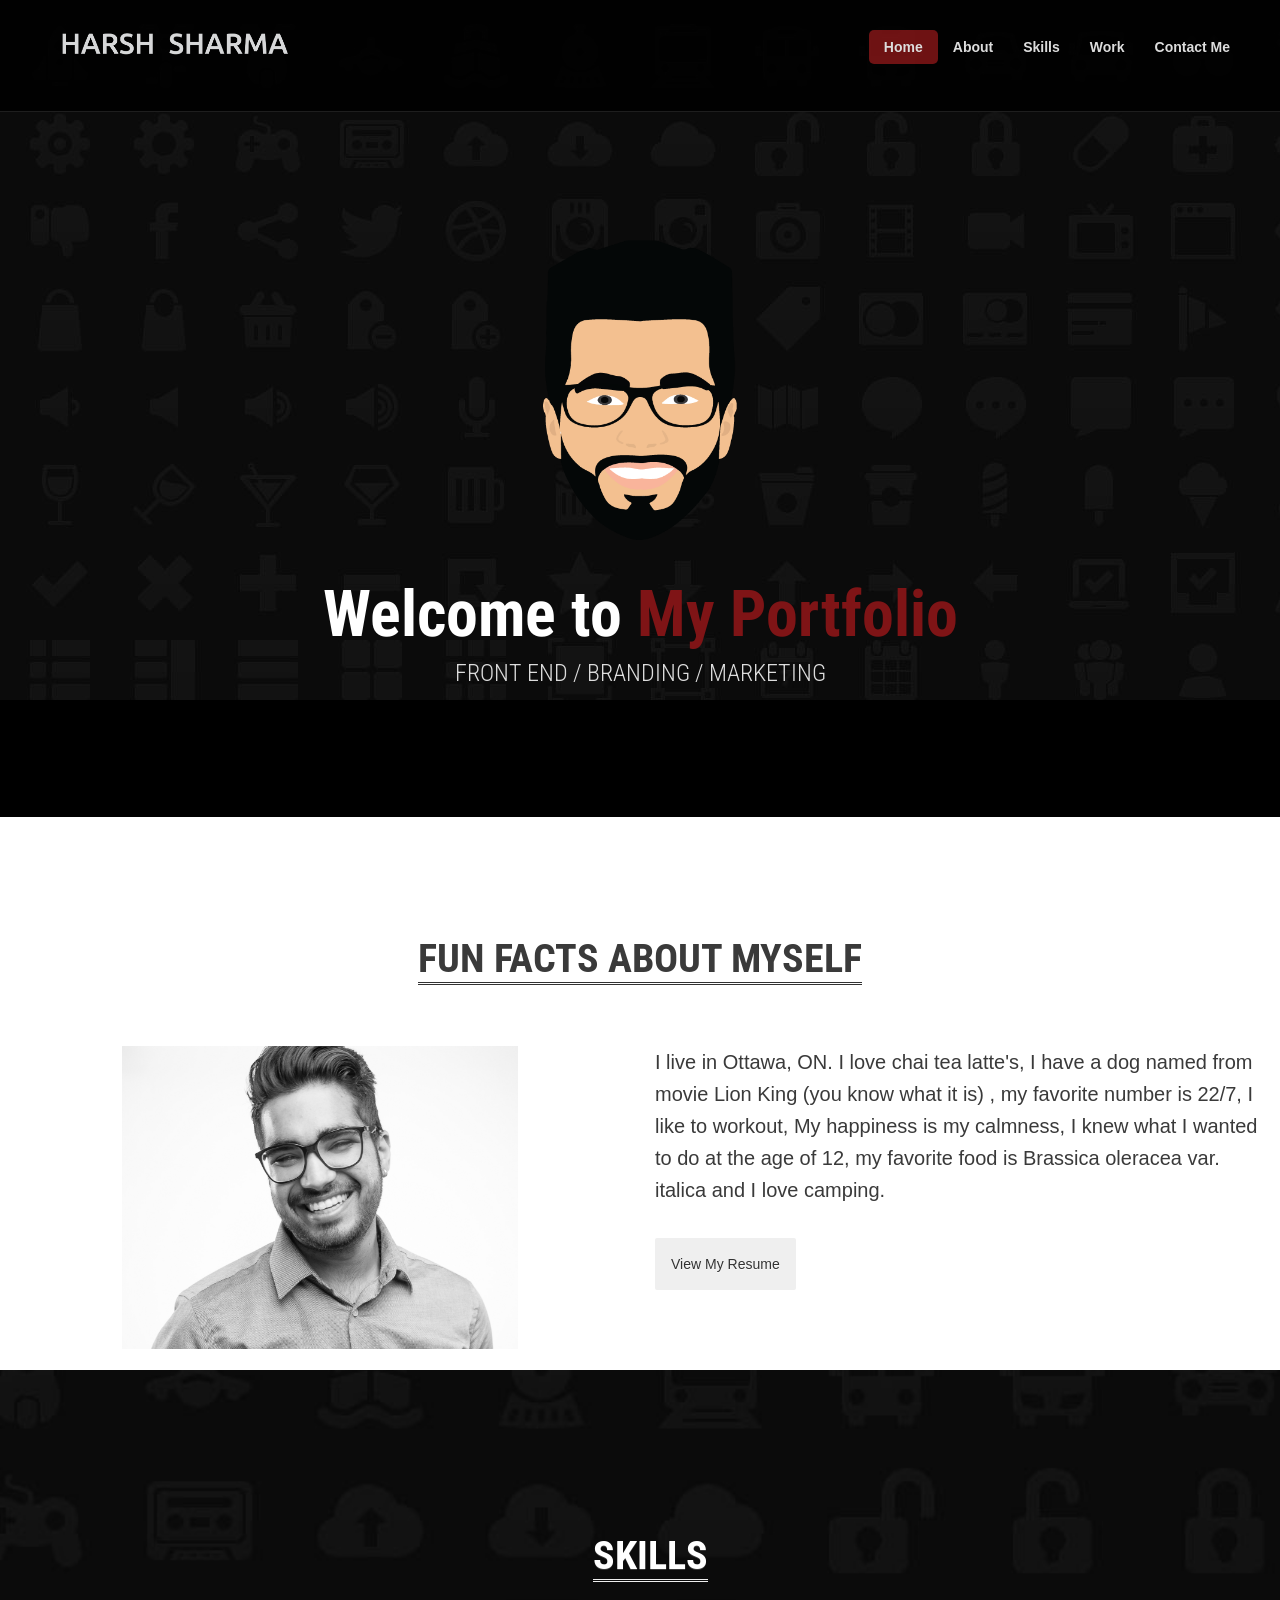
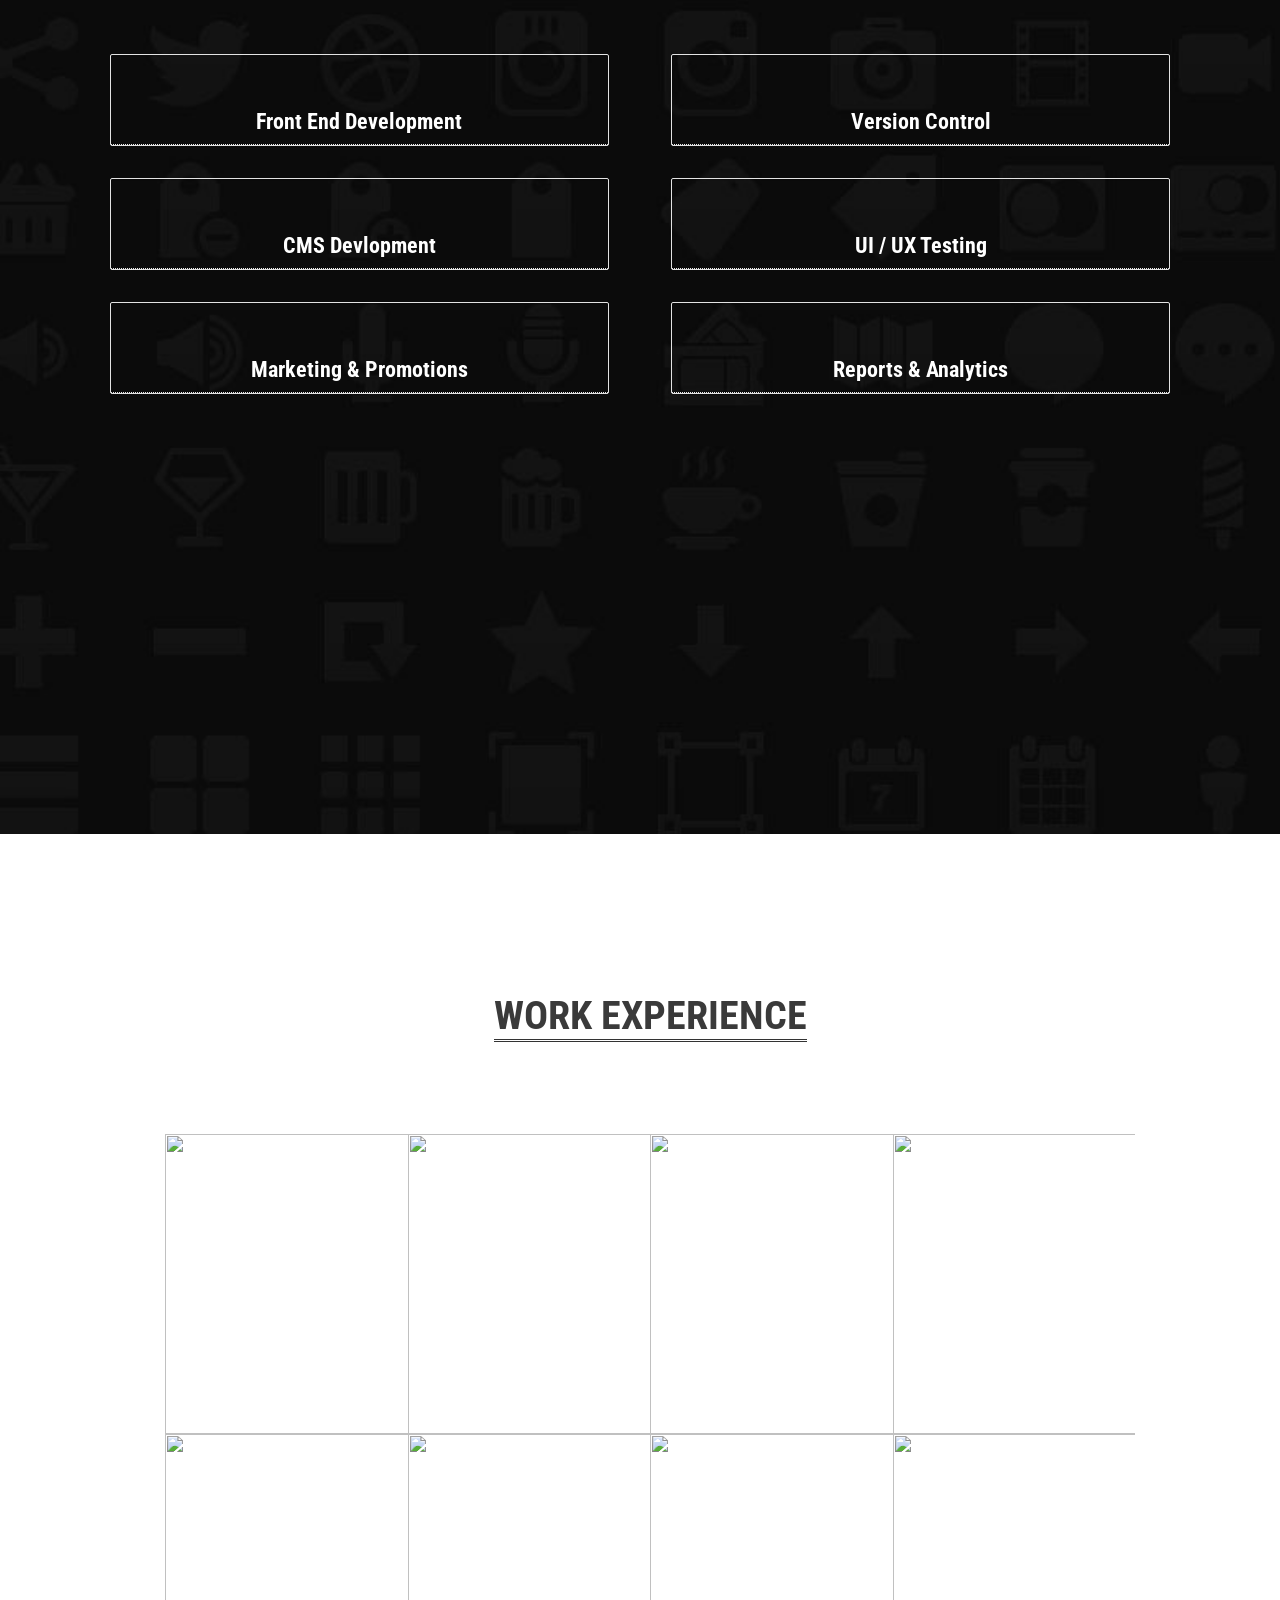
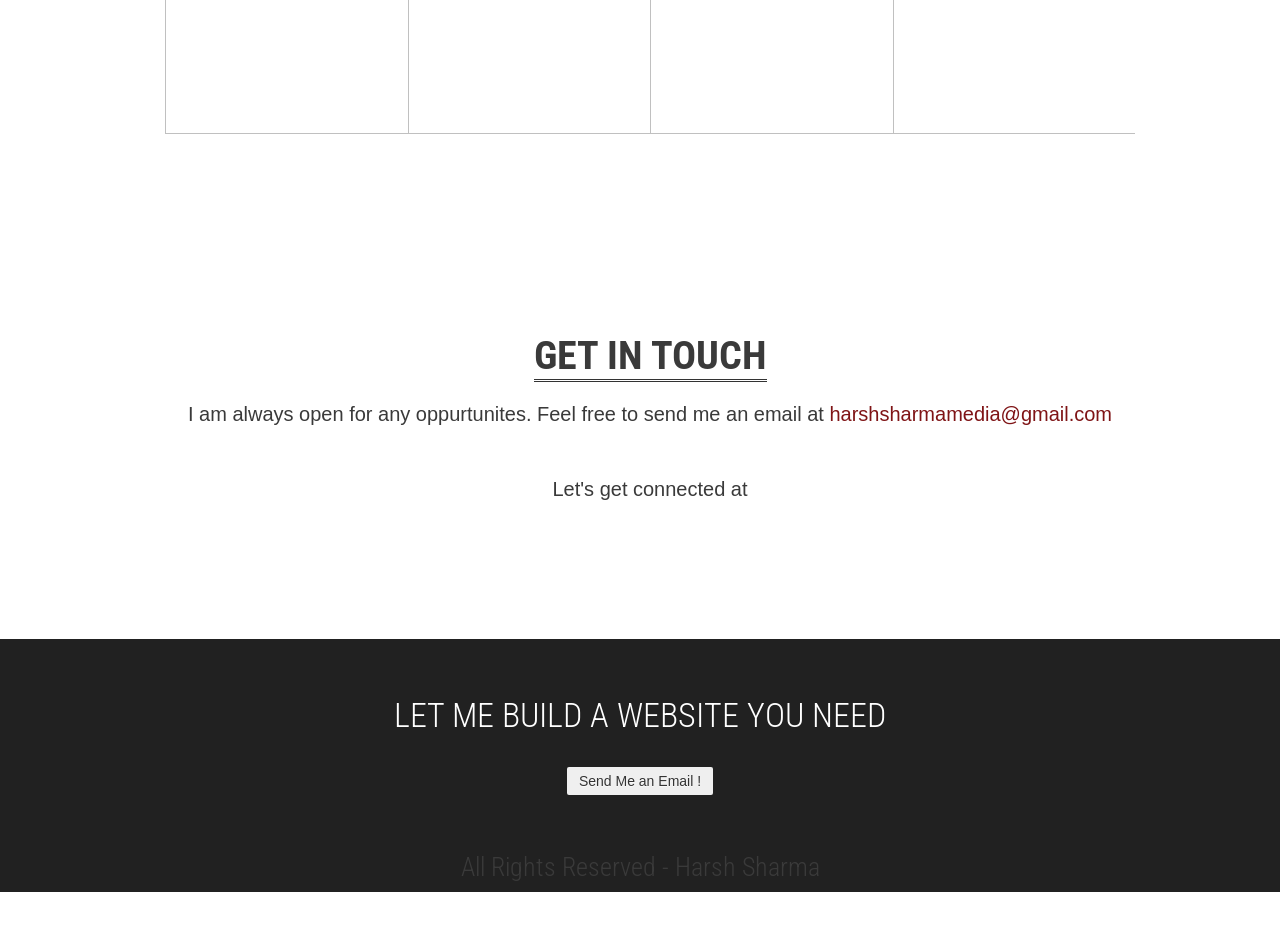
==== index.html @ 76cfda1e "Update index.html" ====
<!doctype html>
<html lang="en">

<head>
    <meta charset="utf-8">
    <title>Harsh Sharma </title>
    <meta name="viewport" content="width=device, initial-scale=1.0">
    <meta name="description" content="Harsh Sharma Portfoio in Web Video Marketing Branding Google Analytics " />
    <meta name="author" content="" />
    <!-- styles -->
    <link rel="stylesheet" href="https://stackpath.bootstrapcdn.com/bootstrap/4.3.1/css/bootstrap.min.css" integrity="sha384-ggOyR0iXCbMQv3Xipma34MD+dH/1fQ784/j6cY/iJTQUOhcWr7x9JvoRxT2MZw1T" crossorigin="anonymous">

    <link href="assets/css/bootstrap.css" rel="stylesheet" />

    <link href="assets/css/animate.css" rel="stylesheet" />
    <link href="https://fonts.googleapis.com/css?family=Noto+Serif:400,700,400italic|Roboto+Condensed:400,300,700" rel="stylesheet" />

    <link href="assets/css/style.css" rel="stylesheet" />
    <link href="assets/color/default.css" rel="stylesheet" />

    <link rel="apple-touch-icon-precomposed" sizes="144x144" href="ico/apple-touch-icon-144-precomposed.png" />
    <link rel="apple-touch-icon-precomposed" sizes="114x114" href="ico/apple-touch-icon-114-precomposed.png" />
    <link rel="apple-touch-icon-precomposed" sizes="72x72" href="ico/apple-touch-icon-72-precomposed.png" />
    <link rel="apple-touch-icon-precomposed" href="ico/apple-touch-icon-57-precomposed.png" />
    <link rel="shortcxut icon" href="ico/favicon.ico" />

    <!--FONT AWESOME LINK-->

    <script src="https://kit.fontawesome.com/11925084b5.js"></script>


</head>

<body class="wrapper-container" style="">
    <header>
        <!-- start top -->
        <div id="topnav" class="navbar navbar-fixed-top default">
            <div class="navbar-inner ">
                <div class=" container-fluid ">
                    <div class=" logo-mobile">
                        <div class="col-lg-3 col-md-4 float-left mt-2">
                            <a href="index.html"><img class="container-fluid"  src="assets/img/logo-02.png" alt="" /></a>
                        </div>
                    </div>
                    <div class="navigation col-12">
                        <nav>
                            <ul class="nav pull-right position-relative">
                                <li class="current"><a href="#intro">Home</a></li>
                                <li><a href="#about">About</a></li>
                                <li><a href="#services">Skills</a></li>
                                <li><a href="#works">Work</a></li>
                                <li><a href="#contact">Contact Me</a></li>

                            </ul>
                        </nav>
                    </div>
                </div>
            </div>
        </div>
        <!-- end top -->
    </header>
    <!-- section intro -->
    <section id="intro" class="" style="text-align: center">
        <div class="container-fluid slogan">
            <div class="row justify-content-center text-center">
                <div class="face-animate">

                </div>
            </div>
            <div class="">
                <h1>Welcome to <span>My Portfolio</span></h1>
            </div>
            <h2>FRONT END / BRANDING / MARKETING</h2>
        </div>

    </section>
    <!-- end intro -->
    <!-- Section about -->
    <section id="about" class="section">
        <div class="">
            <div class="row m-0">
                <div class="col-md-12 col-12">
                    <div class="heading">

                        <h3><span>Fun facts about myself</span></h3>
                        <br>
                        <br>
                        <br>
                    </div>

                    <div class="sub-heading" style="margin-bottom: -130px;">
                        <img src="/assets/img/face-shot.jpg" class="col-lg-4 col-md-6 col-8 mb-4" alt="">
                        <div class="col-md-6 col-12 float-right">
                            <p class="text-left">
                                I live in Ottawa, ON. I love chai tea latte's, I have a dog named from movie Lion King (you know what it is) , my favorite number is 22/7, I like to workout, My happiness is my calmness, I knew what I wanted to do at the age of 12, my favorite food is Brassica oleracea var. italica and I love camping.
                                <br>
                                <br>
                                <a href="/Harsh-Sharma_Resume.pdf " target="_blank" class="btn btn-dark p-3">View My Resume
                                </a>
                            </p>
                        </div>
                    </div>
                </div>
            </div>

        </div>
    </section>
    <!-- end section about -->
    <!-- section services -->
    <section id="services" class="section parallax dark container-fluid">
        <div class=" p-0">
            <div class="row mr-0 ml-0 justify-content-center">
                <div class="span12">
                    <div class="heading">
                        <br>
                        <br>
                        <h3><span>skills</span></h3>
                    </div>
                    <div class="sub-heading">

                    </div>
                </div>
            </div>
            <div class="row justify-content-center">
                <div class="wrapper-box  col-sm-5 col-4 m-3">
                    <div class="box">
                        <div class="halftop">
                            <br>
                            <br>
                            <i class="fas fa-laptop-code fa-5x "></i>
                            <h4><strong style="color: #fff">Front End Development</strong></h4>

                        </div>

                    </div>
                </div>
                <div class="wrapper-box  col-sm-5 col-4 m-3">
                    <div class="box">
                        <div class="halftop">
                            <br>
                            <br>
                            <i class="fab fa-github fa-5x"></i>
                            <h4><strong style="color: #fff">Version Control</strong></h4>

                        </div>

                    </div>
                </div>
                <div class="wrapper-box  col-sm-5 col-4 m-3">
                    <div class="box">
                        <div class="halftop">
                            <br>
                            <br>
                            <i class="fab fa-wordpress fa-5x"></i>
                            <h4><strong style="color: #fff">CMS Devlopment</strong></h4>

                        </div>

                    </div>
                </div>
                <div class="wrapper-box  col-sm-5 col-4 m-3">
                    <div class="box">
                        <div class="halftop">
                            <br>
                            <br>
                            <i class="fas fa-mobile-alt fa-5x"></i>
                            <h4><strong style="color: #fff"> UI / UX  Testing</strong></h4>

                        </div>

                    </div>
                </div>
                <div class="wrapper-box  col-sm-5 col-4 m-3">
                    <div class="box">
                        <div class="halftop">
                            <br>
                            <br>
                            <i class="fas fa-bullhorn fa-5x"></i>
                            <h4><strong style="color: #fff">Marketing & Promotions</strong></h4>

                        </div>

                    </div>
                </div>
                <div class="wrapper-box  col-sm-5 col-4 m-3">
                    <div class="box">
                        <div class="halftop">
                            <br>
                            <br>
                            <i class="fas fa-chart-pie fa-5x"></i>
                            <h4><strong style="color: #fff">Reports & Analytics</strong></h4>

                        </div>

                    </div>
                </div>




            </div>
        </div>
    </section>
    <!-- end section services -->
    <!-- section works -->
    <section id="works" class="section" style="margin-top: -90px">
        <div class="p-0">
            <div class=" row justify-content-center">
                <div class="span12  ">
                    <div class="heading">
                        <br>
                        <br>
                        <h3><span>Work experience</span></h3>
                    </div>
                    <div class="row p-0 mt-5 pt-5">
                        <div class="card-container col-lg-3 col-md-4 col-6 float-left m-0">
                            <img class="" src="https://images.unsplash.com/photo-1522708323590-d24dbb6b0267?ixlib=rb-1.2.1&ixid=eyJhcHBfaWQiOjEyMDd9&auto=format&fit=crop&w=1950&q=80" alt="" />
                            <p class="title">Richcraft Homes</p>

                            <div class="overlay"></div>
                            <div class="button"><a href="https://richcraft.com"><i class="fas fa-link"></i> </a></div>
                            <div class="card-icons">
                                <i class="fab fa-wordpress fa-2x mr-3"></i>
                                <i class="fas fa-bullhorn fa-2x mr-3"></i>
                                <i class="fas fa-chart-pie fa-2x "></i>

                            </div>
                        </div>
                        <div class="card-container col-lg-3 col-md-4 col-6 float-left  m-0">
                            <img src="https://images.unsplash.com/photo-1542756171-71dfa54e897f?ixlib=rb-1.2.1&ixid=eyJhcHBfaWQiOjEyMDd9&auto=format&fit=crop&w=1664&q=80" alt="" />
                            <p class="title">Richcraft Rentals</p>
                            <div class="overlay"></div>
                            <div class="button"><a href="https://richcraftrentals.com"> <i class="fas fa-link"></i> </a></div>
                            <div class="card-icons">
                                <i class="fas fa-laptop-code fa-2x mr-3"></i>
                                <i class="fab fa-github fa-2x mr-3"></i>
                                <i class="fas fa-mobile-alt fa-2x mr-3"></i>
                                <i class="fas fa-bullhorn fa-2x"></i></div>
                        </div>

                        <div class="card-container col-lg-3 col-md-4 col-6 float-left m-0">
                            <img src="https://images.unsplash.com/photo-1497366754035-f200968a6e72?ixlib=rb-1.2.1&ixid=eyJhcHBfaWQiOjEyMDd9&auto=format&fit=crop&w=1650&q=80" alt="" />
                            <p class="title">Richcraft Commercial</p>
                            <div class="overlay"></div>
                            <div class="button"><a href="https://www.richcraftproperties.com/"> <i class="fas fa-link"></i> </a></div>
                            <div class="card-icons">
                                <i class="fab fa-wordpress fa-2x mr-3"></i>
                                <i class="fab fa-github fa-2x mr-3"></i>
                                <i class="fas fa-laptop-code fa-2x mr-3"></i>
                                <i class="fas fa-chart-pie fa-2x "></i>

                            </div>
                        </div>
                        <div class="card-container col-lg-3 col-md-4 col-6 float-left m-0">
                            <img src="https://images.unsplash.com/photo-1532508583690-538a1436f423?ixlib=rb-1.2.1&ixid=eyJhcHBfaWQiOjEyMDd9&auto=format&fit=crop&w=1652&q=80" alt="" />
                            <p class="title">Gatineau Golf Club</p>
                            <div class="overlay"></div>
                            <div class="button"><a href="https://www.gatineaugolf.com/eng/"> <i class="fas fa-link"></i> </a></div>
                            <div class="card-icons">
                                <i class="fas fa-laptop-code fa-2x mr-3"></i>
                                <i class="fas fa-mobile-alt fa-2x mr-3"></i>
                            </div>
                        </div>
                        <div class="card-container col-lg-3 col-md-4 col-6 float-left m-0">
                            <img src="https://images.unsplash.com/photo-1516321497487-e288fb19713f?ixlib=rb-1.2.1&ixid=eyJhcHBfaWQiOjEyMDd9&auto=format&fit=crop&w=1650&q=80" alt="" />
                            <p class="title">Algonquin College <br>LMS</p>
                            <div class="overlay"></div>
                            <div class="button"><a href="https://algonquincollege.com/brightspace"> <i class="fas fa-link"></i> </a></div>
                            <div class="card-icons">
                                <i class="fab fa-wordpress fa-2x mr-3"></i>
                                <i class="fas fa-bullhorn fa-2x mr-3"></i>
                                <i class="fas fa-mobile-alt fa-2x mr-3"></i>

                            </div>
                        </div>
                        <div class="card-container col-lg-3 col-md-4 col-6 float-left m-0">
                            <img src="https://images.unsplash.com/photo-1556761175-4b46a572b786?ixlib=rb-1.2.1&ixid=eyJhcHBfaWQiOjEyMDd9&auto=format&fit=crop&w=1567&q=80" alt="" />
                            <p class="title">Algonquin College <br>EES</p>
                            <div class="overlay"></div>
                            <div class="button"><a href="https://algonquincollege.com/ees"> <i class="fas fa-link"></i> </a></div>
                            <div class="card-icons">
                                <i class="fab fa-wordpress fa-2x mr-3"></i>
                                <i class="fas fa-bullhorn fa-2x"></i>

                            </div>
                        </div>
                        <div class="card-container col-lg-3 col-md-6 col-6 float-left m-0">
                            <img src="https://images.unsplash.com/photo-1522202176988-66273c2fd55f?ixlib=rb-1.2.1&ixid=eyJhcHBfaWQiOjEyMDd9&auto=format&fit=crop&w=1651&q=80" alt="" />
                            <p class="title">Algonquin College <br> Sustainability</p>
                            <div class="overlay"></div>
                            <div class="button"><a href="https://www.algonquincollege.com/sustainability-toolkit/"> <i class="fas fa-link"></i> </a></div>
                            <div class="card-icons">
                                <i class="fab fa-wordpress fa-2x"></i>

                            </div>
                        </div>
                        <div class="card-container col-lg-3 col-md-6 col-6 float-left m-0">
                            <img src="https://images.unsplash.com/photo-1461749280684-dccba630e2f6?ixlib=rb-1.2.1&ixid=eyJhcHBfaWQiOjEyMDd9&auto=format&fit=crop&w=1650&q=80" alt="" />
                            <p class="title">Pixel Art Maker</p>
                            <div class="overlay"></div>
                            <div class="button"><a href="https://github.com/harshsharmamedia/Udacity-pixel-art-maker"> <i class="fas fa-link"></i> </a></div>

                            <div class="card-icons">
                                <i class="fas fa-laptop-code fa-2x mr-3"></i>

                                <i class="fab fa-github fa-2x mr-3"></i>
                            </div>
                        </div>
                    </div>
                </div>
            </div>
        </div>


    </section>
    <!-- section works -->
    <!-- section contact -->
    <section id="contact" class="">
        <div class=" container-fluid">
            <div class="row m-0 justify-content-center">
                <div class="span12">
                    <div class="heading">
                        <h3><span>Get in touch</span></h3>
                    </div>
                    <div class="sub-heading ">
                        <p>
                            I am always open for any oppurtunites. Feel free to send me an email at <a href="mailto:harshsharmamedia@gmail.com">harshsharmamedia@gmail.com</a>
                        </p>
                        <br>
                        <p>Let's get connected at
                            <br>
                            <br>
                            <a href="https://www.linkedin.com/in/harshsharmamedia"><i class="fab fa-linkedin-in fa-2x"></i></a>
                        </p><br>

                    </div>
                </div>
            </div>
        </div>



    </section>
    <!-- end section contact -->

    <footer>

        <div class="verybottom">
            <div class="row mr-0 ml-0 justify-content-center">
                <div class="col-12 mt-5 text-center ">
                    <h1 style="color: #fff !important">LET ME BUILD A WEBSITE YOU NEED</h1>
                    <br>
                    <a href="mailto:harshsharmamedia@gmail.com"><button type="button" class="btn">Send Me an Email !</button></a>

              </div>

                <div class="logo pt-5">
                    <a class="brand" href="index.html">
                        <h3>All Rights Reserved - Harsh Sharma</h3>
                    </a>
                </div>


            </div>
        </div>
    </footer>
    <a href="#" class="scrollup"><i class="icon-chevron-up fa-3x position-absolute"></i></a>

    <!-- Javascript Library Files -->

    <script src="assets/js/jquery.min.js"></script>
    <script src="assets/js/jquery.easing.js"></script>
    <script src="assets/js/parallax/jquery.parallax-1.1.3.js"></script>
    <script src="assets/js/nagging-menu.js"></script>
    <script src="assets/js/jquery.nav.js"></script>
    <script src="assets/js/prettyPhoto/jquery.prettyPhoto.js"></script>
    <script src="assets/js/portfolio/jquery.quicksand.js"></script>
    <script src="assets/js/portfolio/setting.js"></script>
    <script src="assets/js/hover/jquery-hover-effect.js"></script>
    <script src="assets/js/jquery.scrollTo.min.js"></script>
    <script src="assets/js/animate.js"></script>

    <!-- Contact Form JavaScript File -->
    <script src="contactform/contactform.js"></script>

    <!-- Template Custom Javascript File -->
    <script src="assets/js/custom.js"></script>

</body>

</html>
---- assets/css/style.css ----
/*
    Theme Name: Vesperr
    Theme URL: https://bootstrapmade.com/vesperr-free-bootstrap-template/
    Author: BootstrapMade.com
    Author URL: https://bootstrapmade.com
*/

@import url('font-awesome.css');
/* ==== overwrite bootstrap standard ==== */
@import url('overwrite.css');

/* =======================================
1. Basic & general
======================================== */

::-moz-selection {
  color: #fff;
  text-shadow: none;
}
::selection {
  color: #fff;
  text-shadow: none;
}
html, body {
  max-width: 100%;
  overflow-x: hidden;
}
.row {
    margin-right: -15px !important;
    margin-left: -15px !important;
}
body {
  margin: 0;
  padding:0;
  font-family: Arial, Tahoma, Verdana, Sans-serif;
  font-size: 14px;
  line-height: 1.6em;
  color: #666;
  background-color: #ffffff;
}

h1, h2, h3, h4, h5, h6 {
	font-family: 'Roboto Condensed', sans-serif;
	line-height:1.1em;
	color: #3a3a3a;
	font-weight:300;
	margin-bottom:10px;
}

h1 a, h2 a, h3 a, h4 a, h5 a, h6 a {
  font-weight: inherit;
}

h1 {
  font-size: 34px;
}

h2 {
  font-size: 30px;
}

h3 {
  font-size: 26px;
}

h4 {
  font-size: 22px;
}

h5 {
  font-size: 18px;
}

h6 {
  font-size: 16px;
}

h1 small {
  font-size: 24.5px;
}

h2 small {
  font-size: 17.5px;
}

h3 small {
  font-size: 14px;
}

h4 small {
  font-size: 14px;
}


.fade{
    position: relative;
	opacity:1;
}
section {
	padding:120px 0 40px 0;
}

iframe, embed, object {
	border:none;
}

.video-container,.embed-container 	{ position:relative; margin:0 0 15px 0;	padding-bottom:300px; padding-top:10px; height:0; overflow:hidden; border:1px solid #ccc; }
.video-container iframe,
.embed-container iframe,
.map-container iframe,
.map-container object,
.map-container embed,
.embed-container object,
.embed-container embed,
.video-container object,
.video-container embed 					{ position:absolute; top:0; left:0; width:100%; height: 350px; }

#google-map {
  height: 300px;
  margin-bottom: 20px;
}

blockquote {
  display: inline-block;
  padding-left: 18px;
  padding-bottom: 0;
  font-size: 18px;
  line-height: 27px;
  margin-left: 0;
  margin-top: 0;
  margin-bottom: 0;
  border-left: 10px solid #000;
}

.container{
	padding: 0 20px 0 20px;
}

.row{
	margin-bottom:40px;
}

.row .row, .row-fluid .row{
	margin-bottom:0;
}

.clear { clear:both; }

/* ==== heading ==== */

.heading {
	text-align:center;
	width:100%;
}

.heading h3{
	text-transform:uppercase;
	padding:0;
	margin:20px 0 30px 0;
	font-size:40px;
	font-weight:700;
	text-align:center;
	text-shadow: 0 1px 0 #ffffff;
	border-bottom:3px double #333;
	width:auto;
	display:inline;
}

section.dark .heading h3{
	color:#fff;
	text-shadow: 0 1px 0 #3a3a3a;
	border-bottom:3px double #eee;
	width:auto;
	display:inline;


}

/* sub heading */

.sub-heading {
	text-align:center;
	margin:20px 0 20px 0;
}

.sub-heading p {
	font-family: '', sans-serif;
	font-size: 20px;
	line-height:1.6em;
	color: #3a3a3a;
	font-weight:200;
}

section.dark .sub-heading p {
	color: #e9e9e9;
}

/* =======================================
1. Header
======================================== */
header{
	position:relative;
}

header .logo {
	float:left;
	margin:30px 0 0;
}

/* --- menu --- */

.navigation {
	margin:30px 0 0;
}

.navbar {
	padding:0 0 20px;
	margin:0;
}

.navbar .nav {
  margin: 0 0 0 0;

}

.navbar .nav > li > a {
  float: none;
  color: #fff;
	line-height:1em;
  text-decoration: none;
  text-shadow:none;
   z-index:100;
	outline:0;
	font-weight:bold;
}

.navbar .nav > li > a:focus,
.navbar .nav > li > a:hover {
  text-decoration: none;
  color:#fff;
  background-color: transparent;
  -webkit-border-radius: 5px;
     -moz-border-radius: 5px;
          border-radius: 5px;
	-webkit-transition: all 0.2s ease;
	-moz-transition: all 0.2s ease-in-out;
	-o-transition: all 0.2s ease-in-out;
	-ms-transition: all 0.2s ease-in-out;
	transition: all 0.2s ease-in-out;
}

.navbar .nav > .current {
  color:#fff;
  -webkit-border-radius: 5px;
     -moz-border-radius: 5px;
          border-radius: 5px;
}

.navbar .nav > .current a:focus, .navbar .nav > .current a:hover  {
  color:#fff;
}

.navbar .nav li.dropdown > a:hover .caret {
  text-shadow: none;
}

.navbar .nav li.dropdown a {
	margin-top:-2px;
}

.navbar .nav li.dropdown.current a {
	padding-right:5px;
}



.navbar .nav li.dropdown.open > .dropdown-toggle .caret,
.navbar .nav li.dropdown.active > .dropdown-toggle .caret,
.navbar .nav li.dropdown.open.active > .dropdown-toggle .caret {
  border-top-color: #ffffff;
  border-bottom-color: #ffffff;
}

.dropdown-menu li > a:hover,
.dropdown-menu li > a:focus,
.dropdown-submenu:hover > a {
  color: #ffffff;
  text-shadow:none;
  text-decoration: none;
}

ul.nav li ul.dropdown-menu {
	margin-top:20px;
}

.default {
	background:#010101;
	border-bottom:1px solid #222;
}



.fixed {
	position: fixed;
	background:#2a2a2a;
	border:none;
	top:0;
	left: 0;
	width: 100%;
	box-shadow: 0 0 40px #222;
	-webkit-box-shadow: 0 0 40px #222;
	-moz-box-shadow: 0 0 40px #222;
}

nav select {
	display:none;
}

/*FACE ANIMATION*/

.face-animate {
    background-image: url(/assets/img/face.png);
    background-size: contain;
    background-repeat: no-repeat;
margin: 0 auto;
    text-align: center !important;
    background-position: center;
    height: 300px;
    width: 100%;
    display: block;
    transition:  .2s
}

.face-animate:focus, .face-animate:hover, .face-animate:active {
    background-image: url(/assets/img/face-hover.png);

    transition:  .2s
}

/* =======================================
2. Section: Intro
======================================== */



section#intro {
	background: #000 url(../img/bg/bg-1.jpg) 50% 0 no-repeat;
	position:relative;
	width:100%;
	height:auto;
	margin:0;
	padding:240px 0 120px;
}

/*ICONS*/

.fa-5x {
    color: #fefefe !important;
}
/*card-container - MY WORK SECTION*/

.card-container {
  position: relative;
  margin-top: 50px;
  width: 500px;
  height: 300px;
}

.overlay {
  position: absolute;
  top: 0;
  left: 0;
  width: 100%;
  height: 100%;
  background: rgba(0, 0, 0, 0);
  transition: background 0.5s ease;
}

.card-container:hover .overlay {
  display: block;
  background: rgba(0, 0, 0, .3);
}

.card-container img {
  position: absolute;
  width: 500px;
  height: 300px;
  left: 0;
}

.title {
  position: relative;
  width: 100%;
  left: 0;
  top: 120px;
  font-weight: 700;
  font-size: 20px;
  text-align: center;
  color: white;
  z-index: 1;
  transition: top .5s ease;
}

.card-container:hover .title {
  top: 90px;
}

.button {
  position: absolute;
  width: 100%;
  left:0;
  top: 180px;
  text-align: center;
  opacity: 0;
  transition: opacity .35s ease;
}

.card-icons  {
position: absolute;
  width: 100%;
  left:0;
  top: 240px;
  text-align: center;
  opacity: 0;
  transition: opacity .35s ease;
    color: #fefefe;
}
.button a {
  width: 200px;
  padding: 12px 48px;
  text-align: center;
  color: white;
  border: solid 2px white;
  z-index: 1;
    transition: .5s;
    text-decoration: none;
    
}
.button a:hover {
    background-color: #666;
    transition: .5s;
    text-decoration: none;
    color: #fff;
    font-weight: 400;
}


.card-container:hover .button {
  opacity: 1;
}

.card-container:hover .card-icons {
  opacity: 1;
}
@media (min-width: 1024px) {
    
	section#intro {
		background-attachment: fixed;
	}
}

section#intro.inner {
	padding:140px 0 30px;
}

section#intro.inner h2 strong  {
	color:#fff;
}
section#intro.inner h2  {
	font-size:32px;
}


section#intro  {
	text-align:center;
}

section#intro i  {
	margin-left:0;
	text-align:center;
}

section#intro h1  {
	color:#fff;
	font-size:64px;
	font-weight:700;
}
section#intro h2  {
	color:#ddd;
	font-size:24px;
}

/* === slogan === */
.slogan i {
	color:#fff;
}


section#intro .inner-heading h2 {
	margin-bottom:-20px;
}

section#intro h4.subtitle  {
	font-family: Arial, Tahoma, Verdana, Sans-serif;
	text-transform:none;
	color:#f8f8f8;
}

section#intro p  {
	color:#f8f8f8;
}


/* ==== general main content style ==== */
#maincontent.section {
	padding:30px 0 40px 0;
}


/* =======================================
3. Section: About
======================================== */
.roles {
	text-align:center;
}

ul.social-profile {
	list-style:none;
	margin-left:0;
}

ul.social-profile li {
	display:inline;
}

ul.social-profile li a:hover {
	text-decoration:none;
}


/* =======================================
3. Section: Services
======================================== */

.box {

  border: 1px solid #e3e3e3;
  -webkit-border-radius: 2px;
     -moz-border-radius: 2px;
          border-radius: 2px;
  -webkit-box-shadow: inset 0 1px 1px rgba(0, 0, 0, 0.05);
     -moz-box-shadow: inset 0 1px 1px rgba(0, 0, 0, 0.05);
          box-shadow: inset 0 1px 1px rgba(0, 0, 0, 0.05);
}



.box .halftop {
	text-align:center;
	border-bottom:1px dotted #e9e9e9;
	padding-bottom:0px;
	margin-bottom:0px;
}
.box i {
	margin:0;

	text-align:center;
	color:#333;
}


/* ==== divider ==== */
.solid_line {
  padding:0;
  margin:20px 0 20px 0;
  width:100%;
  height:1px;
  border-top: 1px solid #eeeeee;
}

.dotted_line {
  padding:0;
  margin:20px 0 20px 0;
  width:100%;
  height:1px;
  border-bottom: 1px dotted #eeeeee;
}



/* scroll to top */
.scrollup{
    position:fixed;
	width:48px;
	height:48px;
    bottom:20px;
    right:20px;
        color: #7f1416;

}

a.scrollup {
	outline:0;
        color: #7f1416;
}

a.scrollup:hover,a.scrollup:active,a.scrollup:focus {
	opacity:1;
	text-decoration:none;
    color: #7f1416;
}
a.scrollup i:hover {
	text-decoration:none;
        color: #7f1416;

}



/* progress bar */

.bar.bar80 {
	width:80%;
}
.bar.bar70 {
	width:70%;
}
.bar.bar65 {
	width:65%;
}
.bar.bar60 {
	width:60%;
}
.bar.bar55 {
	width:55%;
}
.bar.bar50 {
	width:50%;
}
.bar.bar45 {
	width:45%;
}
.bar.bar40 {
	width:40%;
}
.bar.bar40 {
	width:40%;
}
.bar.bar35 {
	width:35%;
}
.bar.bar30 {
	width:30%;
}
.bar.bar25 {
	width:25%;
}
.bar.bar20 {
	width:20%;
}
.bar.bar15 {
	width:15%;
}
.bar.bar10 {
	width:10%;
}

/* ============ font awesome icons ===================== */

ul.the-icons {
	list-style:none;
	margin-left:0;
}

[class^="icon-"],
[class*=" icon-"] {
    float:none;

}

.icon-square,
.icon-rounded,
.icon-plain,
.icon-circled {
    margin: 10px 10px 10px 0;
    display: inline-block !important;
    text-align: center !important;
    color: #fff;
    width: 18px;
    height: 18px;
	padding:3px;
    font-size: 12px;
    line-height: 18px;
    text-shadow:none;
    cursor: pointer;
}

.icon-rounded  {
    background-color: #444;
    border-radius: 4px;
    -moz-border-radius: 4px;
    -webkit-border-radius: 4px;
}

.icon-circled {
    background-color: #444;
    border-radius: 10px;
    -moz-border-radius: 10px;
    -webkit-border-radius: 10px;
}
.icon-square {
    background-color: #444;
}
.icon-plain {
    width: 48px;
    height: 48px;
    font-size: 47px;
    line-height: 50px;
    color: #444;
    text-shadow: 1px 1px 1px #FFF;
}

.icon-plain:hover { color: #777; }

/* circled radius */
.icon-circled {
    border-radius: 24px;
    -moz-border-radius: 24px;
    -webkit-border-radius: 24px;
}
.icon-32.icon-circled {
    border-radius: 24px;
    -moz-border-radius: 24px;
    -webkit-border-radius: 24px;
}
.icon-64.icon-circled {
    border-radius: 32px;
    -moz-border-radius: 32px;
    -webkit-border-radius: 32px;
}
.icon-128.icon-circled {
    border-radius: 64px;
    -moz-border-radius: 64px;
    -webkit-border-radius: 64px;
}

.icon-light {
    background-color: #F5F5F5;
    color: #444;
    text-shadow: 1px 1px 1px #fff;
    box-shadow: inset 0 0 15px rgba(0,0,0,0.2);
    -moz-box-shadow: inset 0 0 15px rgba(0,0,0,0.2);
    -webkit-box-shadow: inset 0 0 15px rgba(0,0,0,0.2);
}


.icon-rounded:hover,
.icon-circled:hover {
    color: #fff;
    text-shadow: none;
    box-shadow: 0 0 0 rgba(0,0,0,0.2);
    -moz-box-shadow: 0 0 0 rgba(0,0,0,0.2);
    -webkit-box-shadow: 0 0 0 rgba(0,0,0,0.2);
}

.demoicon [class^="icon-"],
.demoicon [class*=" icon-"],
[class^="icon-"].left,
[class*=" icon-"].left {
    float:left;
}
[class^="icon-"].active:hover,
[class*=" icon-"].active:hover {
    background-color: rgba(0, 0, 0, 0.75);
}
[class^="icon-"],
[class*=" icon-"] {
  margin-top: 1px;
  margin-right: .3em;
}

/* custom size */
.icon-32 {
    width: 20px;
    height: 20px;
	padding:6px;
    font-size: 16px;
    line-height: 20px;
}
.icon-48 {
    width: 32px;
    height: 32px;
	padding:8px;
    font-size: 28px;
    line-height: 30px;
}
.icon-64 {
    width: 40px;
    height: 40px;
	padding:12px;
    font-size: 30px;
    line-height: 40px;
}
.icon-128 {
    width: 56px;
    height: 56px;
	padding:36px;
    font-size: 54px;
    line-height: 60px;
}





/* boxed */


.boxed h3{
	margin-bottom:0;
}

.boxed h4{
	color:#a9a9a5;
	font-size: 20px;
	text-shadow: 0 1px 0 #ffffff;
	margin-bottom:10px;
}

.offer-box{
	width:20.95%;
	padding:2%;
	float:left;
	background:#000000;
	border-left:1px solid #fff;
	color:#cbcbcb;
}

.offer-box h3, .offer-box h4{
	color:#fff;
	border-bottom:1px solid #fff;
	padding-bottom:15px;
}

.offer-box-first{
	border-left:none;
}

.special-box{
	color:#fcfcfc;
	position:relative;
	border-left:none;
}

.special-box:after{
	content:"";
	display:block; /* reduce the damage in FF3.0 */
	position:absolute;
	top:0;
	right:-40px;
	width:0;
	height:0;
	border-width:0 0 30px 40px ;
	border-style:solid;
}


/* ================= About ============================= */



/* carousel slider */

/* ================= services ============================ */
section#services {
    background: url(../img/bg/bg-1.jpg) 60% 0 no-repeat;
    width: 100%;
    background-size: cover;
    height: 1150px;
    margin: 0;
    position: relative;
    top: 0px;
    
}

@media (min-width: 1024px) {
    section#services { margin-top: 20px}
}

#services .headline h3 {
	color:#fff;
}

#services .section-intro p {
	color:#f8f8f8;
}

.service-intro{
	width:100%;
	margin:30px 0 30px 0;
	padding-top:20px;
	text-align:center;
}

.service-intro h3{
	font-size:64px;
	margin-bottom:0;
}

/*========== works ==================*/

ul.filter {
	list-style:none;
	margin-left:0;
	margin-bottom:20px;
}

ul.filter li {
	float:left;
	margin-right:10px;
}

ul.filter li.active a{
	text-shadow:none;
	color:#fff;
	background: #1b1b1b;
}

.portfolio-area{
	width:100%;
	margin:0 auto;
	padding:0;
	margin-top:20px;
}

.portfolio-area li{
	float: left;
	list-style:none;
	margin:0 0 30px 0;
	padding:0;
}

.portfolio-area li h4{
	margin-top:10px;
}

.portfolio-area li.portfolio-item h4{
	margin-top:0;
}


.portfolio-area .thumbnail {
  display: block;
  padding:0;
  border:none;
}

.portfolio-area .thumbnail h5 strong {
	margin:0;
	color:#fff;
}


.portfolio-area .image-wrapp {
	position:relative;
	padding:0;
	overflow:hidden;
	border:none;
}

.portfolio-area .image-wrapp img {
	margin:0;
	padding:0;
}




/* Portolio Hover */

.da-thumbs li ,
.da-thumbs li  img {
	display: block;
	position: relative;
}
.da-thumbs li  {
	overflow: hidden;
}
.da-thumbs li  article {
	position: absolute;
	background-image:url(../img/da-hover.png);
	background-repeat:repeat;
	text-shadow:none;
	padding-top:20%;
	width: 100%;
	height: 100%;
}

.da-thumbs li  article.da-animate {
	-webkit-transition: all 0.2s ease;
	-moz-transition: all 0.2s ease-in-out;
	-o-transition: all 0.2s ease-in-out;
	-ms-transition: all 0.2s ease-in-out;
	transition: all 0.2s ease-in-out;
}
/* Initial state classes: */
.da-slideFromTop {
	left: 0px;
	top: -200%;
}
.da-slideFromBottom {
	left: 0px;
	top: 100%;
}
.da-slideFromLeft {
	top: 0px;
	left: -100%;
}
.da-slideFromRight {
	top: 0px;
	left: 100%;
}
/* Final state classes: */
.da-slideTop {
	top: 0px;
}
.da-slideLeft {
	left: 0px;
}
.da-thumbs li  article a {
	color:#fff;
	display:block;
}

.da-thumbs li  article  {
	text-align:center;
	padding-top:20%;
}

.da-thumbs li  article em{
	color:#dfdfdf;
	display:block;
	margin:0 0 10px 0;
}

.da-thumbs li  article a{
	display:inline-block;
}

.da-thumbs li  article a:hover {
	text-decoration:none;
}

ul.project-detail{
	list-style:none;
	margin:0;
	padding:0;
}

ul.project-detail li{
	list-style:none;
	border-bottom:1px dotted #e5e5e5;
	padding-bottom:10px;
	margin-bottom:15px;
}

ul.project-detail li label{
	display:inline;
	color:#494949;
	font-weight:bold;
}

.project-widget {
	padding:20px 15px 0 15px;
	margin: 0 0 30px 0;
  border: 1px solid #e6e6e6;
  -webkit-box-shadow: 0 2px 0 rgba(0,0,0,0.03);
  -moz-box-shadow: 0 2px 0 rgba(0,0,0,0.03);
  box-shadow: 0 2px 0 rgba(0,0,0,0.03);
  -webkit-box-sizing: border-box;
  -moz-box-sizing: border-box;
  box-sizing: border-box;
}



/* ============== contact ==================== */
ul.contact-list{
	list-style:none;
	margin:0;
	padding:0;
}

ul.contact-list li{
	list-style:none;
	margin:0 0 20px 0;
	padding:0;
}

ul.contact-list li input.form_input,ul.contact-list li textarea.form_textarea {
	width: 95%;
	padding:10px 5px;
  -webkit-border-radius: 4px;
  -moz-border-radius: 4px;
  border-radius: 4px;
  border-width:4px;
	border-color:#eee;
}

ul.contact-list li.last{
	margin-bottom:0;
}

ul.contact-list li label{
	font-size:14px;
	font-weight:bold;
	margin-bottom:10px;
}

.validation {
  color: red;
  display:none;
  margin: 0 0 20px;
  font-weight:400;
  font-size:13px;
}

#sendmessage {
  color: green;
  border:1px solid green;
  display:none;
  text-align:center;
  padding:15px;
  font-weight:600;
  margin-bottom:15px;
}

#errormessage {
  color: red;
  display:none;
  border:1px solid red;
  text-align:center;
  padding:15px;
  font-weight:600;
  margin-bottom:15px;
}

#sendmessage.show, #errormessage.show, .show {
	display:block;
}

/* ================= bottom ========================== */

section#bottom {
	background: url(../img/bg/bg-1.jpg) 50% 0 no-repeat;
	width:100%;
	height:auto;
	margin:0;
	padding:40px 0 30px;
}

@media (min-width: 1024px) {
	section#bottom {
		background-attachment: fixed;
	}
}

/* twitter */
.tweet {
	overflow:hidden;
	padding:10px;
	color:#fff;
	font-size:34px;
}



.tweet ul {
	list-style:none;
}

#bottom .icon-twitter {
	color:#fff;
}

.tweet .tweet_time a:hover {
	text-decoration:none;
}

/* Footer */

footer{
	width:100%;
	background:#212121;
	color:#fff;
	margin:0;
    height: 100%
}

footer .verybottom {
}

.tabbable{
	padding:0;
}



.video{
	border:none;
	width:100%;
	height:280px;
}

.thumbnail{
	background:#fff;
}

img.pull-left{
	margin:0 20px 20px 0;
}


/* social links */
.social-links {
	list-style:none;
	margin:0;
	margin-bottom:20px;
}
.social-links li {
	display:inline;
}
.social-links li a {
	margin:0;
}
.social-links li {
	margin:0;
}
.social-links li a:hover {
	text-decoration:none;
}


/* ===================== demo purpose ==========================*/

/* demo class */
.demobutton a {
	margin-bottom:10px;
}

/* demo buttons page */
.demo a.btn {
	margin:0 10px 10px 0;
}


/* tab */
.nav-tabs {
	margin:0;
}
.nav-tabs > li > a {
	font-weight:bold;
}
.tab-content {
	border:1px solid #ddd;
	border-top:none;
	padding: 10px;

}

/* accordion */

.accordion-heading {
	background:#f8f8f8;
}

.accordion-heading a {
	font-weight:bold;
	color:#444;
}
.accordion-heading a:hover {
	text-decoration:none;
}
.accordion-heading {
  	border-bottom: 0;
}

.accordion-heading .accordion-toggle {
  	display: block;
  	padding: 8px 15px;
	text-decoration: none;
}

.accordion-heading .accordion-toggle i {
  	margin-right: 10px;
}

.accordion-heading .active{
	background:#fff;
}


.accordion-toggle {
  	cursor: pointer;
}

.accordion-inner {
  	padding: 9px 15px;
  	border-top: 1px solid #eee;
}

/* Align center */
.aligncenter{
	margin:0 auto;
	text-align:center;
}

.aligncenter i {
	text-align:center;
}

.aligncenter img, img.aligncenter{
	margin-bottom:20px;
}


/* spacer */

.botspacer30{
	margin-bottom:30px;
}


/* ==== media screen queries ==== */

@media (min-width: 768px) and (max-width: 979px) {
  
	.navbar-inner {
		width:100%;
	}
	#topnav .navbar-inner .container .logo {
    padding-left: 20px;
    padding-right: 20px;
    margin-left: 20px;
    margin-right: 20px;
	}
	.default {
	position: fixed;
	background:#2a2a2a;
	top:0;
	left: 0;
	width: 100%;
	}

}

@media (max-width: 767px) {
  .logo-mobile{
        width: 75%;
      position: relative;
margin: 0 auto !important;
      float: auto;
object-position: center;
      top: 15px;
    }
	.navbar-inner {
		width:100%;
        margin-top: -25px;
        
	}
	.navbar-inner .container {
	width:100%;
    padding-left: 20px;
    padding-right: 20px;
	}
	.default {
	position: fixed;
	background:#2a2a2a;
	width: 100%;
	padding-right:20px;
	}

	.fixed {
	position: fixed;
	background:#2a2a2a;
	top:0;
	left: 0;
	width: 100%;
		padding-right:20px;
	box-shadow: 0 0 40px #222;
	-webkit-box-shadow: 0 0 40px #222;
	-moz-box-shadow: 0 0 40px #222;
	}

	#topnav .navbar-inner .container .logo {
    padding-left: 20px;
    padding-right: 20px;
    margin-left: 20px;
    margin-right: 20px;
	}

	div nav ul {
		display:none;
	}
	nav ul li {
		display:none;
	}
    nav select {
      display: block;
	  width:50%;
	  margin-bottom:20px;
	  color:#111;
	  line-height:30px;
  -webkit-border-radius: 4px;
     -moz-border-radius: 4px;
          border-radius: 4px;
		font-size:14px;
        margin: 0 auto;
        
        
    }

    nav select  a {
		line-height:1.5em;
    }

	.box {
		margin-bottom:20px;
	}

	.portfolio-area li {
		margin-right:20px;
	}

	ul.filter li {
		margin-bottom:10px;
	}
	.tweet span {
		line-height:1.5em;
	}

}


@media (max-width: 480px) {


    nav select {
      display: inline-block;
	  width:85%;
	  float:none;
	  margin:20px;
	  color:#111;
	  line-height:30px;
  -webkit-border-radius: 4px;
     -moz-border-radius: 4px;
          border-radius: 4px;
		font-size:14px;
	}

	section#intro{
		padding:180px 0 20px;
	}



	.section {
		padding:180px 0 40px 0;
	}

	ul.filter li {
		margin-bottom:10px;
	}

	.tweet span {
		line-height:1.5em;
	}
}
---- assets/color/default.css ----
::-moz-selection {
  background: grey;
}
::selection {
  background: grey;
}

a {
  color: #7f1416;
}

a:hover {
	color: #7f1416;
}

/* --- button theme --- */
.btn-theme {
  background: #7f1416;
  *background-color: #7f1416;
}

.btn-theme:hover,
.btn-theme:active,
.btn-theme.active,
.btn-theme.disabled,
.btn-theme[disabled] {
  background: #7f1416;
  *background: #7f1416;
}

/* --- slogan --- */
.slogan h1 span {
	color: #7f1416;
}

.tweet a {
	color:#7f1416;
}

.tweet .tweet_time a:hover i {
	color:#7f1416;
}



/* fontawesome icons */
.icon-square:hover,
.icon-rounded:hover,
.icon-circled:hover {
    background-color: #7f1416;
}
[class^="icon-"].active,
[class*=" icon-"].active {
    background-color: #7f1416;
}




.navbar .nav > li > a:hover {
  color: #7f1416;
}


ul.nav li.current {
  background: #7f1416;
}
.dropdown-menu li > a:hover,
.dropdown-menu li > a:focus,
.dropdown-submenu:hover > a {
	background: #7f1416;
}

input:focus, textarea:focus {
	border: 1px solid #7f1416;
	border-width:4px;
}
textarea:focus,
input[type="text"]:focus,
input[type="password"]:focus,
input[type="datetime"]:focus,
input[type="datetime-local"]:focus,
input[type="date"]:focus,
input[type="month"]:focus,
input[type="time"]:focus,
input[type="week"]:focus,
input[type="number"]:focus,
input[type="email"]:focus,
input[type="url"]:focus,
input[type="search"]:focus,
input[type="tel"]:focus,
input[type="color"]:focus,
.uneditable-input:focus {
  border-color: #7f1416;
}

ul.contact-list li input.form_input:focus ,
ul.contact-list li textarea.form_textarea:focus  {
	border-color:#7f1416;
}


/* tab */

.nav-tabs > a {
	color:#7f1416;
}


/* accordion */
.accordion-heading a:hover {
	color: #7f1416;
}
.accordion-heading .active{
	color: #7f1416;
}

.accordion-inner {

}


/* portfolio */

.thumb-wrapp{
	background:#7f1416;
}
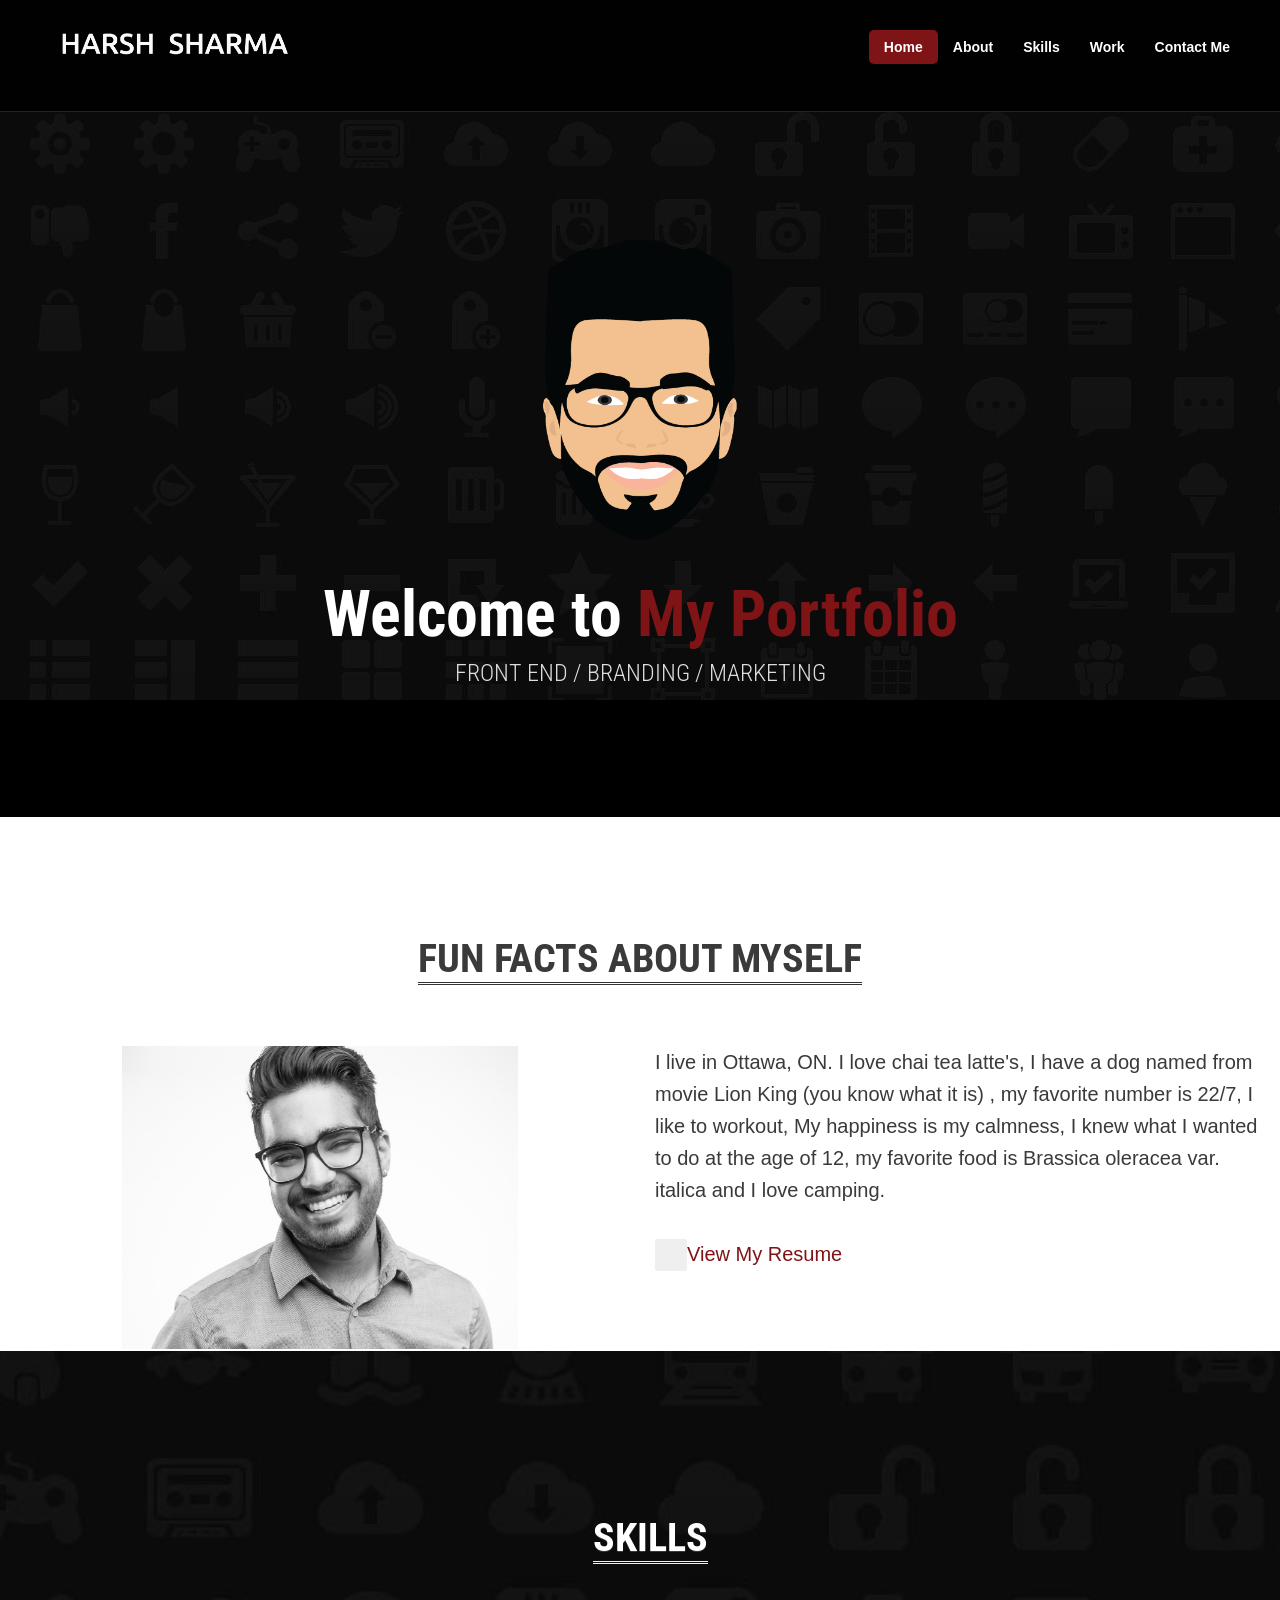
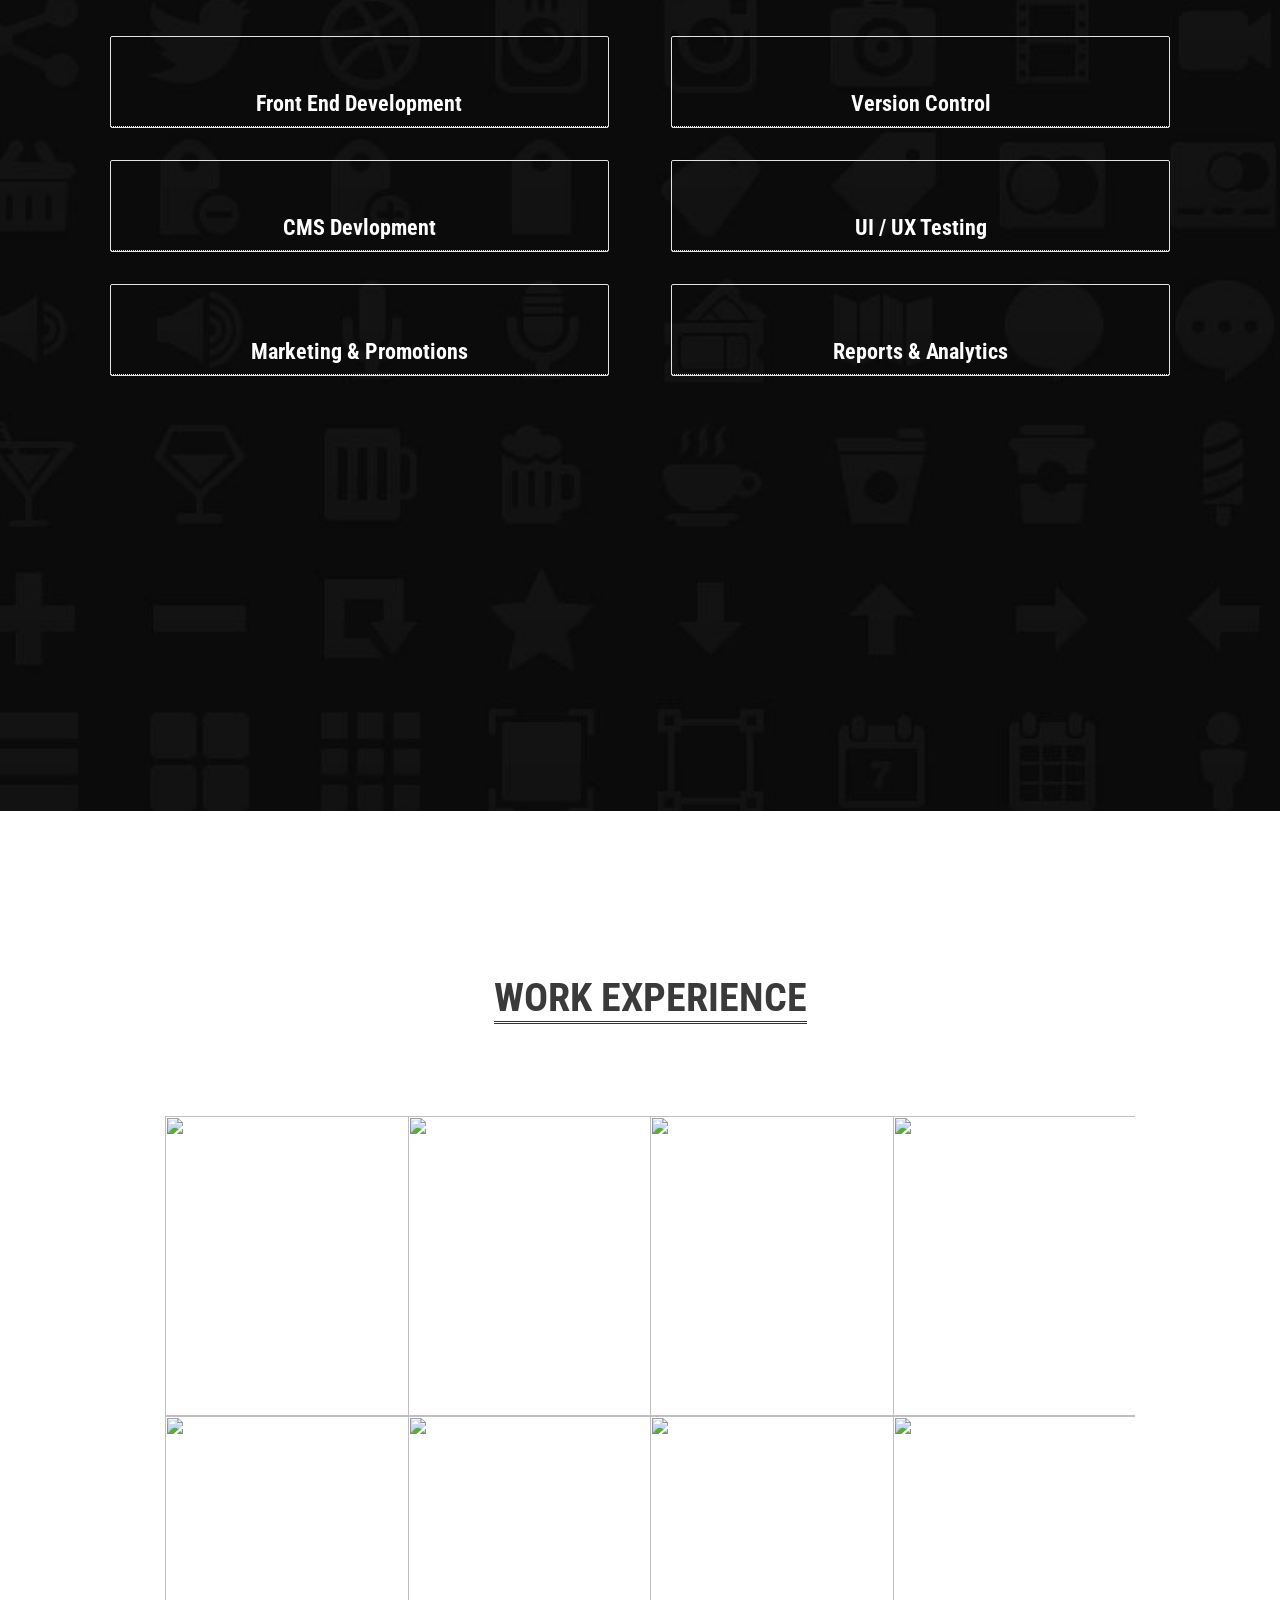
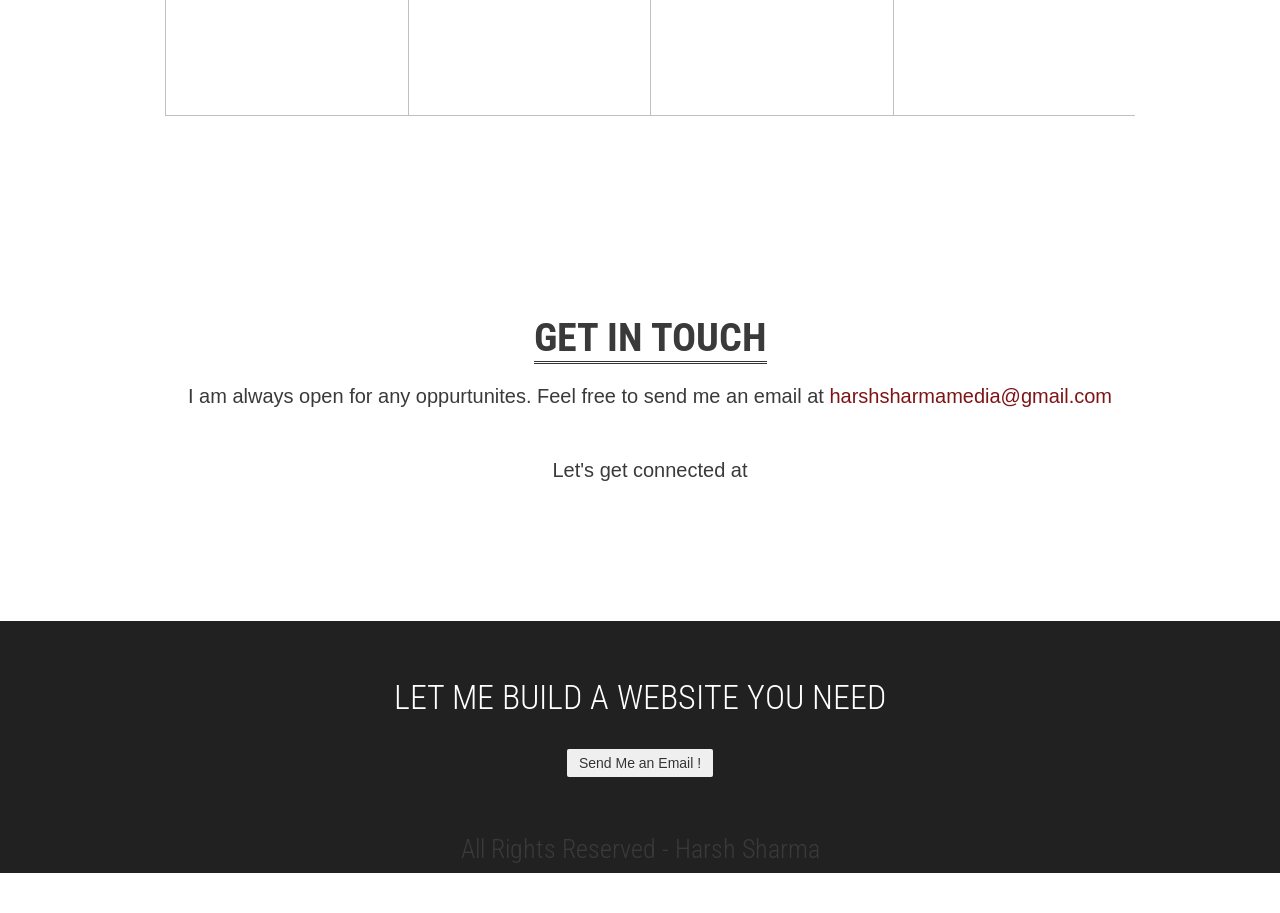
==== commit eb56d8ac: "Update index.html" ====
--- a/index.html
+++ b/index.html
@@ -95,7 +95,7 @@
                                 I live in Ottawa, ON. I love chai tea latte's, I have a dog named from movie Lion King (you know what it is) , my favorite number is 22/7, I like to workout, My happiness is my calmness, I knew what I wanted to do at the age of 12, my favorite food is Brassica oleracea var. italica and I love camping.
                                 <br>
                                 <br>
-                                <a href="/Harsh-Sharma_Resume.pdf " target="_blank" class="btn btn-dark p-3">View My Resume
+                                <a href="/Harsh-Sharma_Resume.pdf " target="_blank" class="btn btn-dark p-3"><a href="/Harsh-Sharma_Resume.pdf " target="_blank">View My Resume</a>
                                 </a>
                             </p>
                         </div>
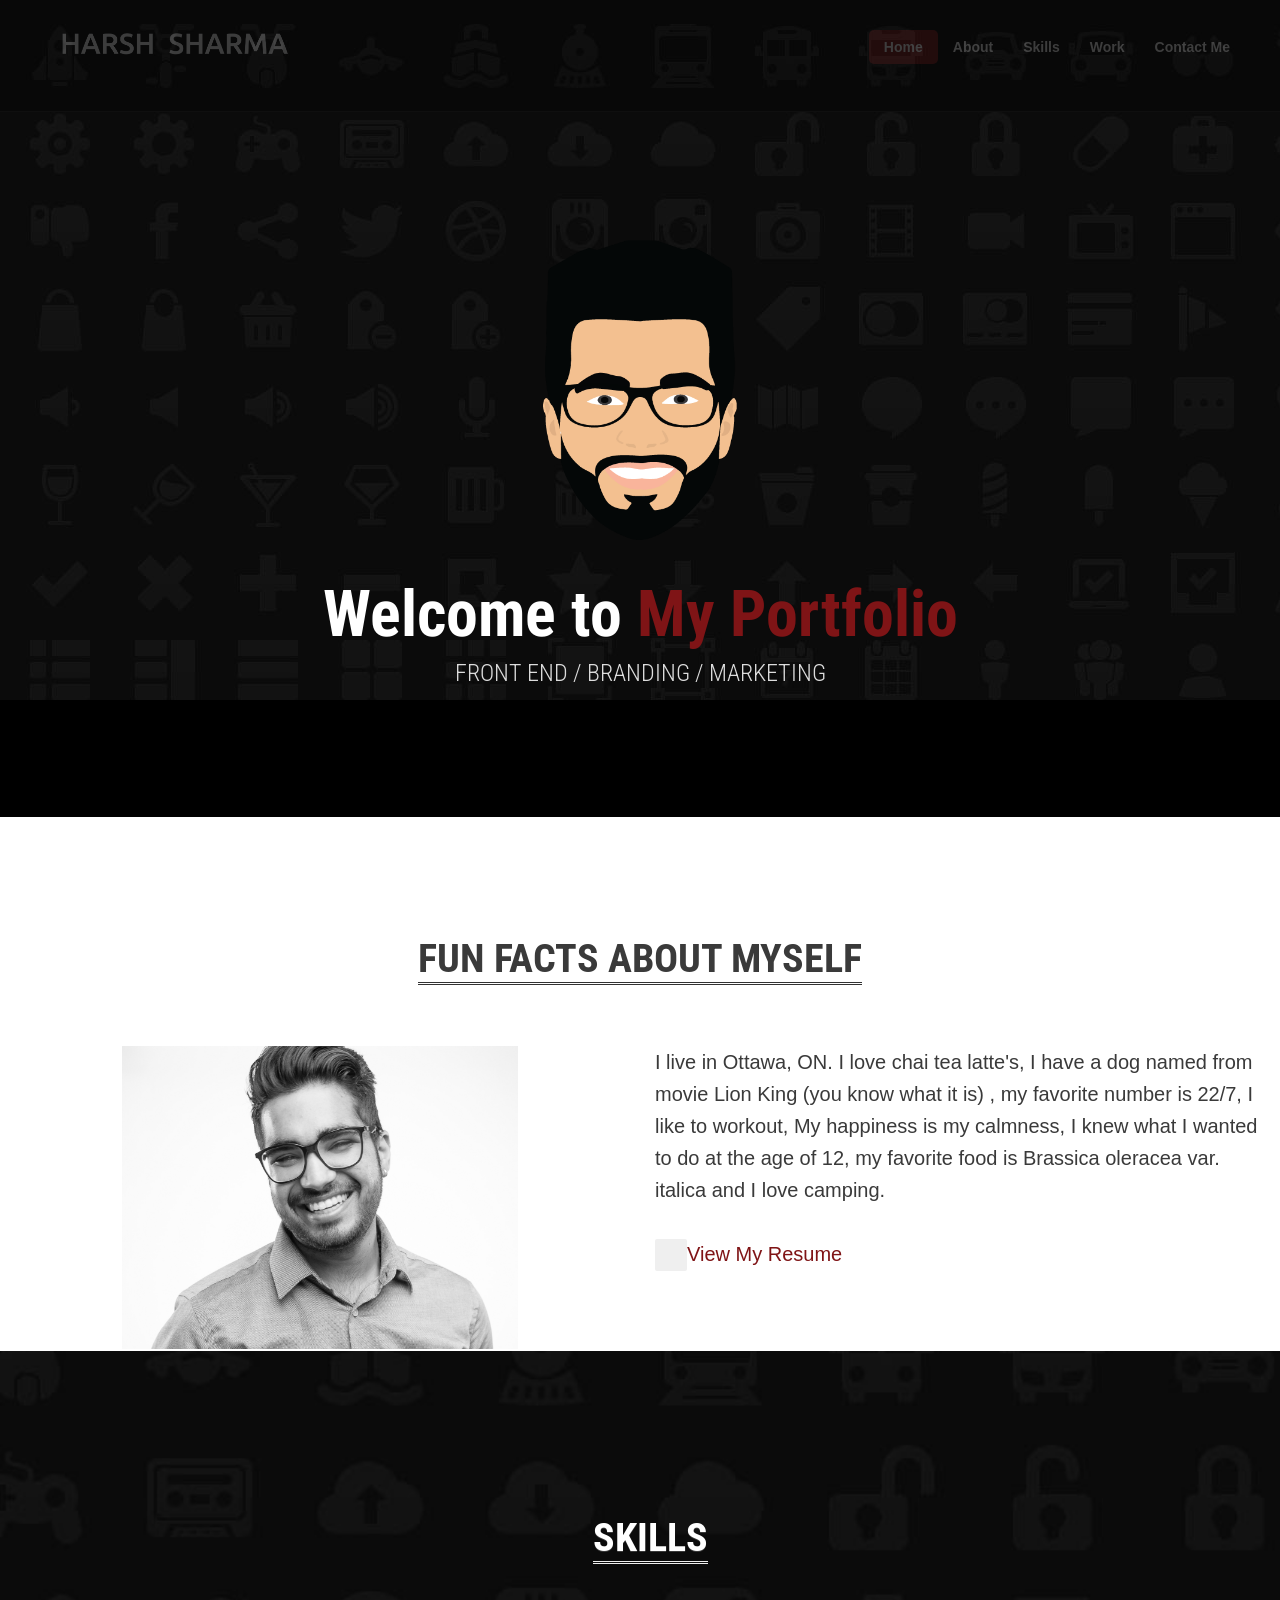
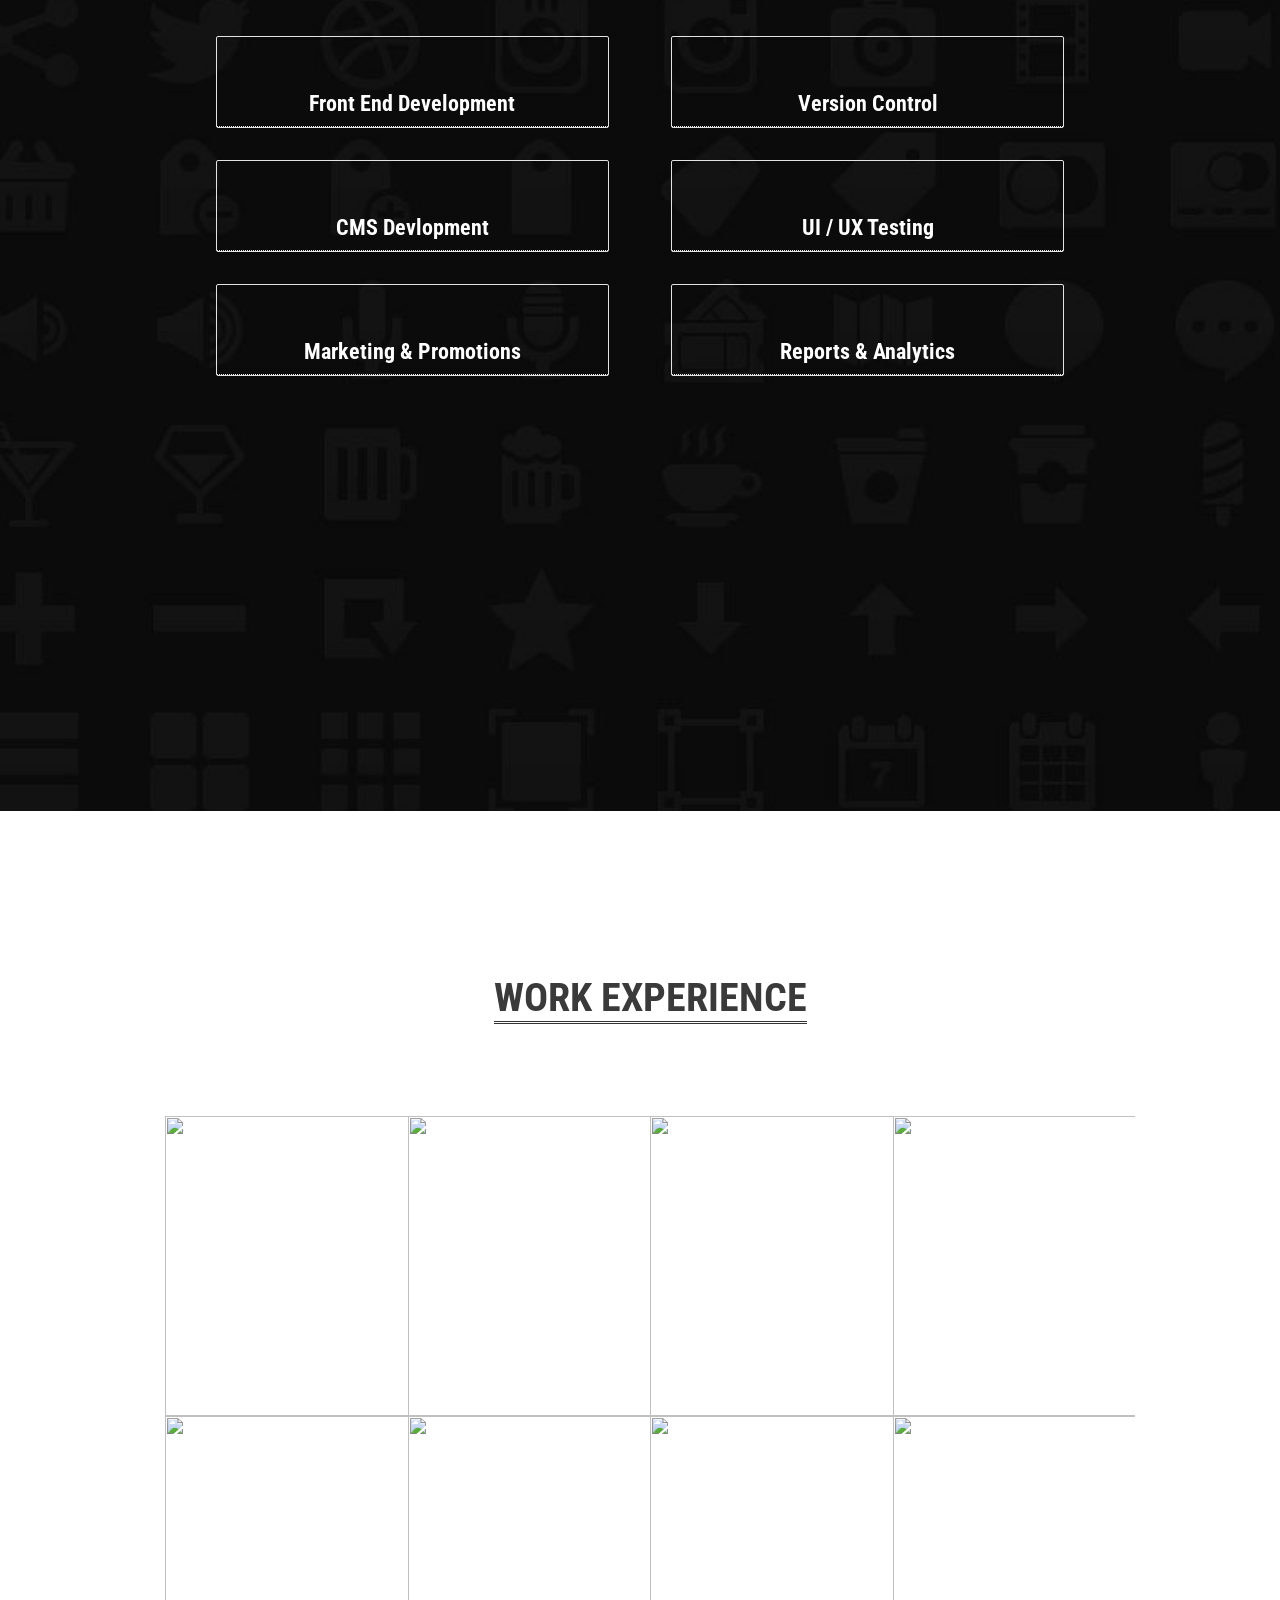
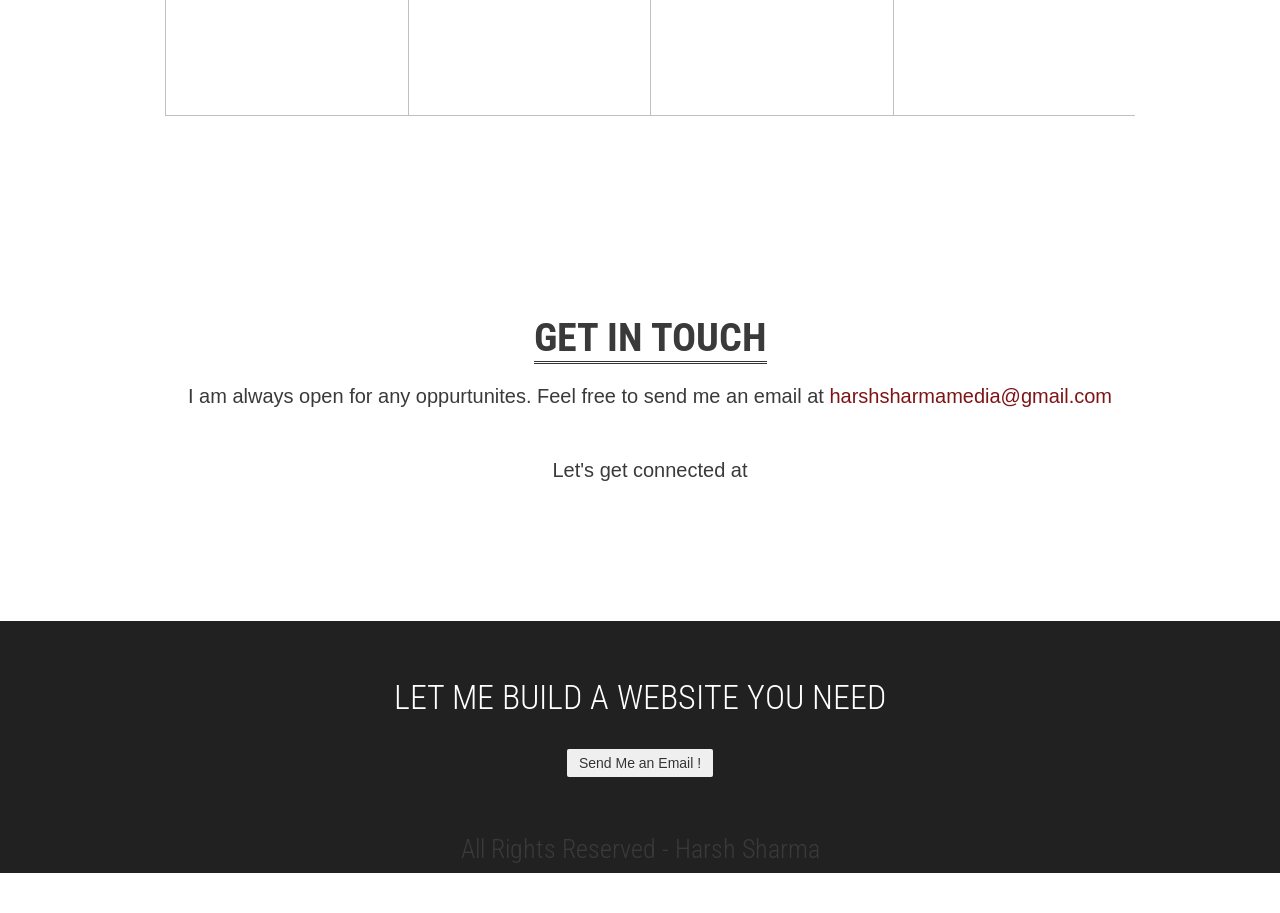
==== commit 6262b3e3: "Update index.html" ====
--- a/index.html
+++ b/index.html
@@ -122,7 +122,7 @@
                 </div>
             </div>
             <div class="row justify-content-center">
-                <div class="wrapper-box  col-sm-5 col-4 m-3">
+                <div class="wrapper-box col-lg-4  col-sm-5 col-4 m-3">
                     <div class="box">
                         <div class="halftop">
                             <br>
@@ -134,7 +134,7 @@
 
                     </div>
                 </div>
-                <div class="wrapper-box  col-sm-5 col-4 m-3">
+                <div class="wrapper-box col-lg-4 col-sm-5 col-4 m-3">
                     <div class="box">
                         <div class="halftop">
                             <br>
@@ -146,7 +146,7 @@
 
                     </div>
                 </div>
-                <div class="wrapper-box  col-sm-5 col-4 m-3">
+                <div class="wrapper-box col-lg-4  col-sm-5 col-4 m-3">
                     <div class="box">
                         <div class="halftop">
                             <br>
@@ -158,7 +158,7 @@
 
                     </div>
                 </div>
-                <div class="wrapper-box  col-sm-5 col-4 m-3">
+                <div class="wrapper-box  col-lg-4 col-sm-5 col-4 m-3">
                     <div class="box">
                         <div class="halftop">
                             <br>
@@ -170,7 +170,7 @@
 
                     </div>
                 </div>
-                <div class="wrapper-box  col-sm-5 col-4 m-3">
+                <div class="wrapper-box  col-lg-4 col-sm-5 col-4 m-3">
                     <div class="box">
                         <div class="halftop">
                             <br>
@@ -182,7 +182,7 @@
 
                     </div>
                 </div>
-                <div class="wrapper-box  col-sm-5 col-4 m-3">
+                <div class="wrapper-box  col-lg-4 col-sm-5 col-4 m-3">
                     <div class="box">
                         <div class="halftop">
                             <br>
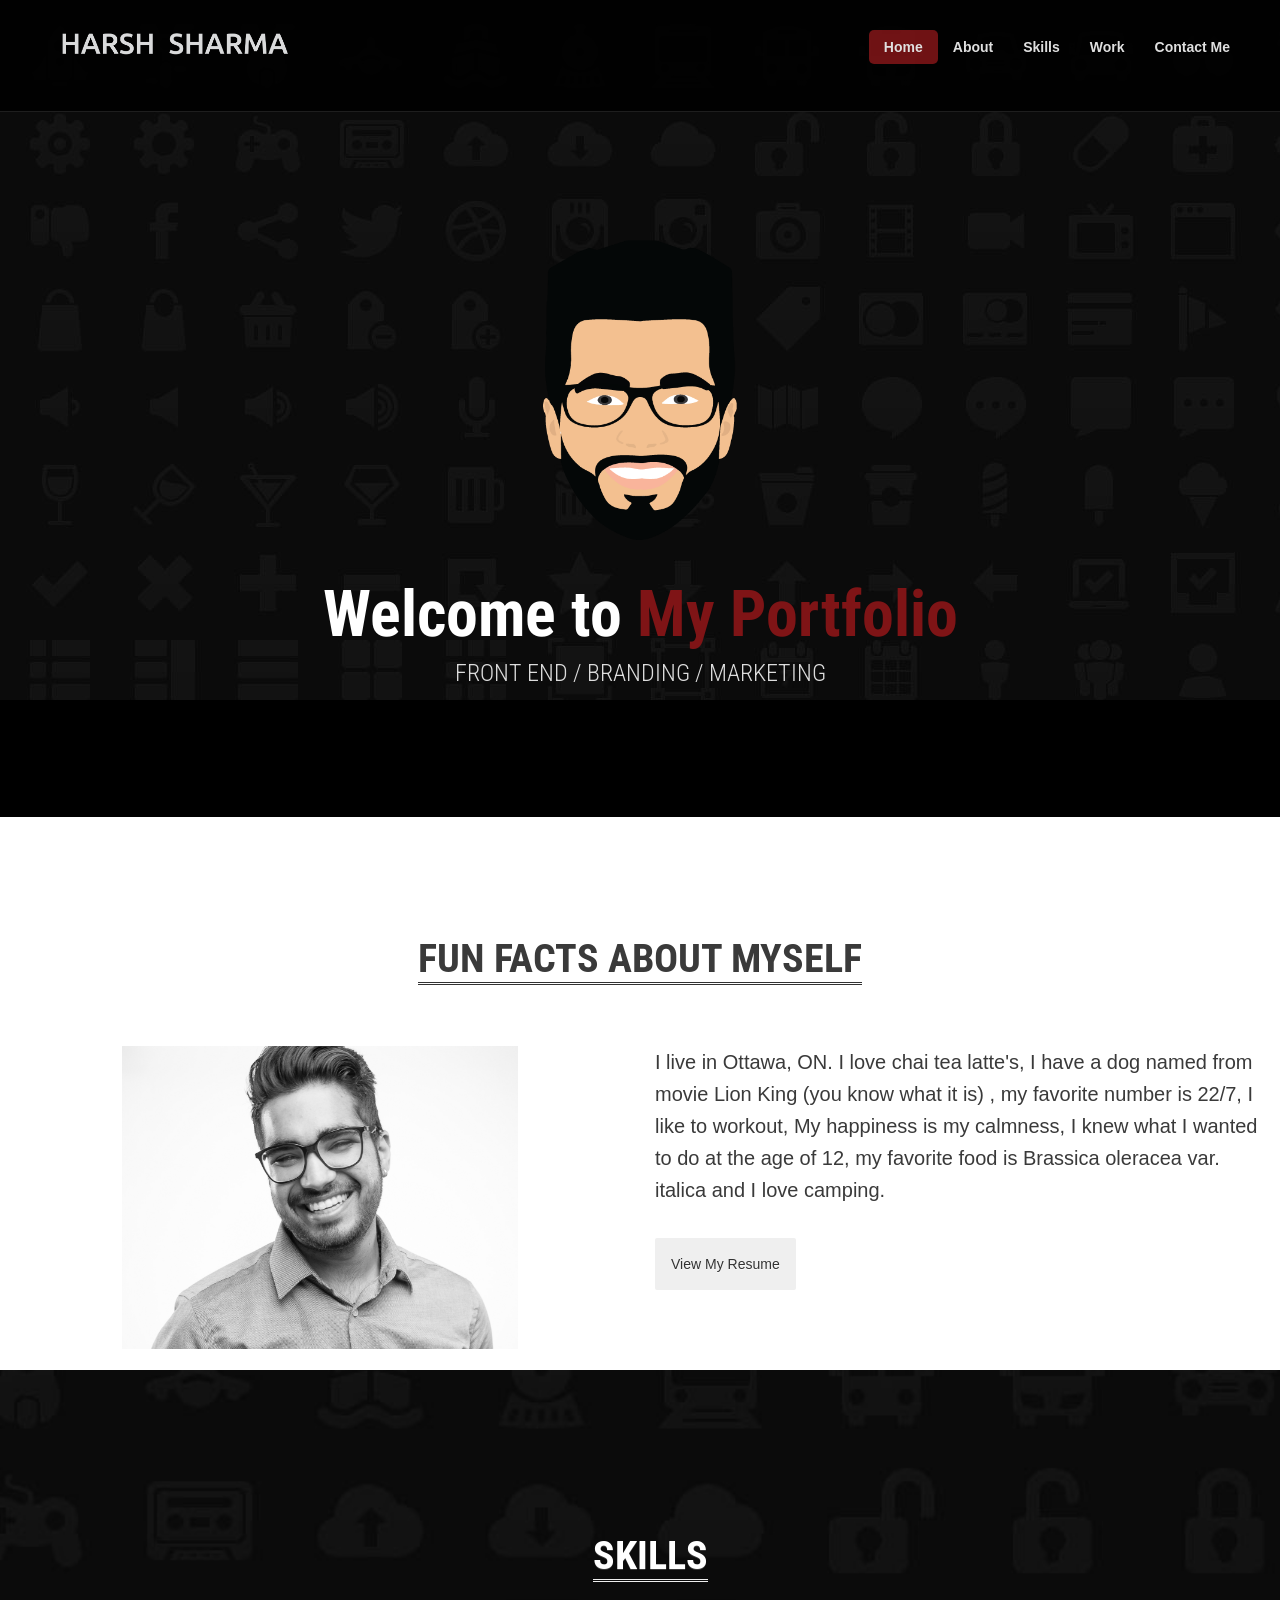
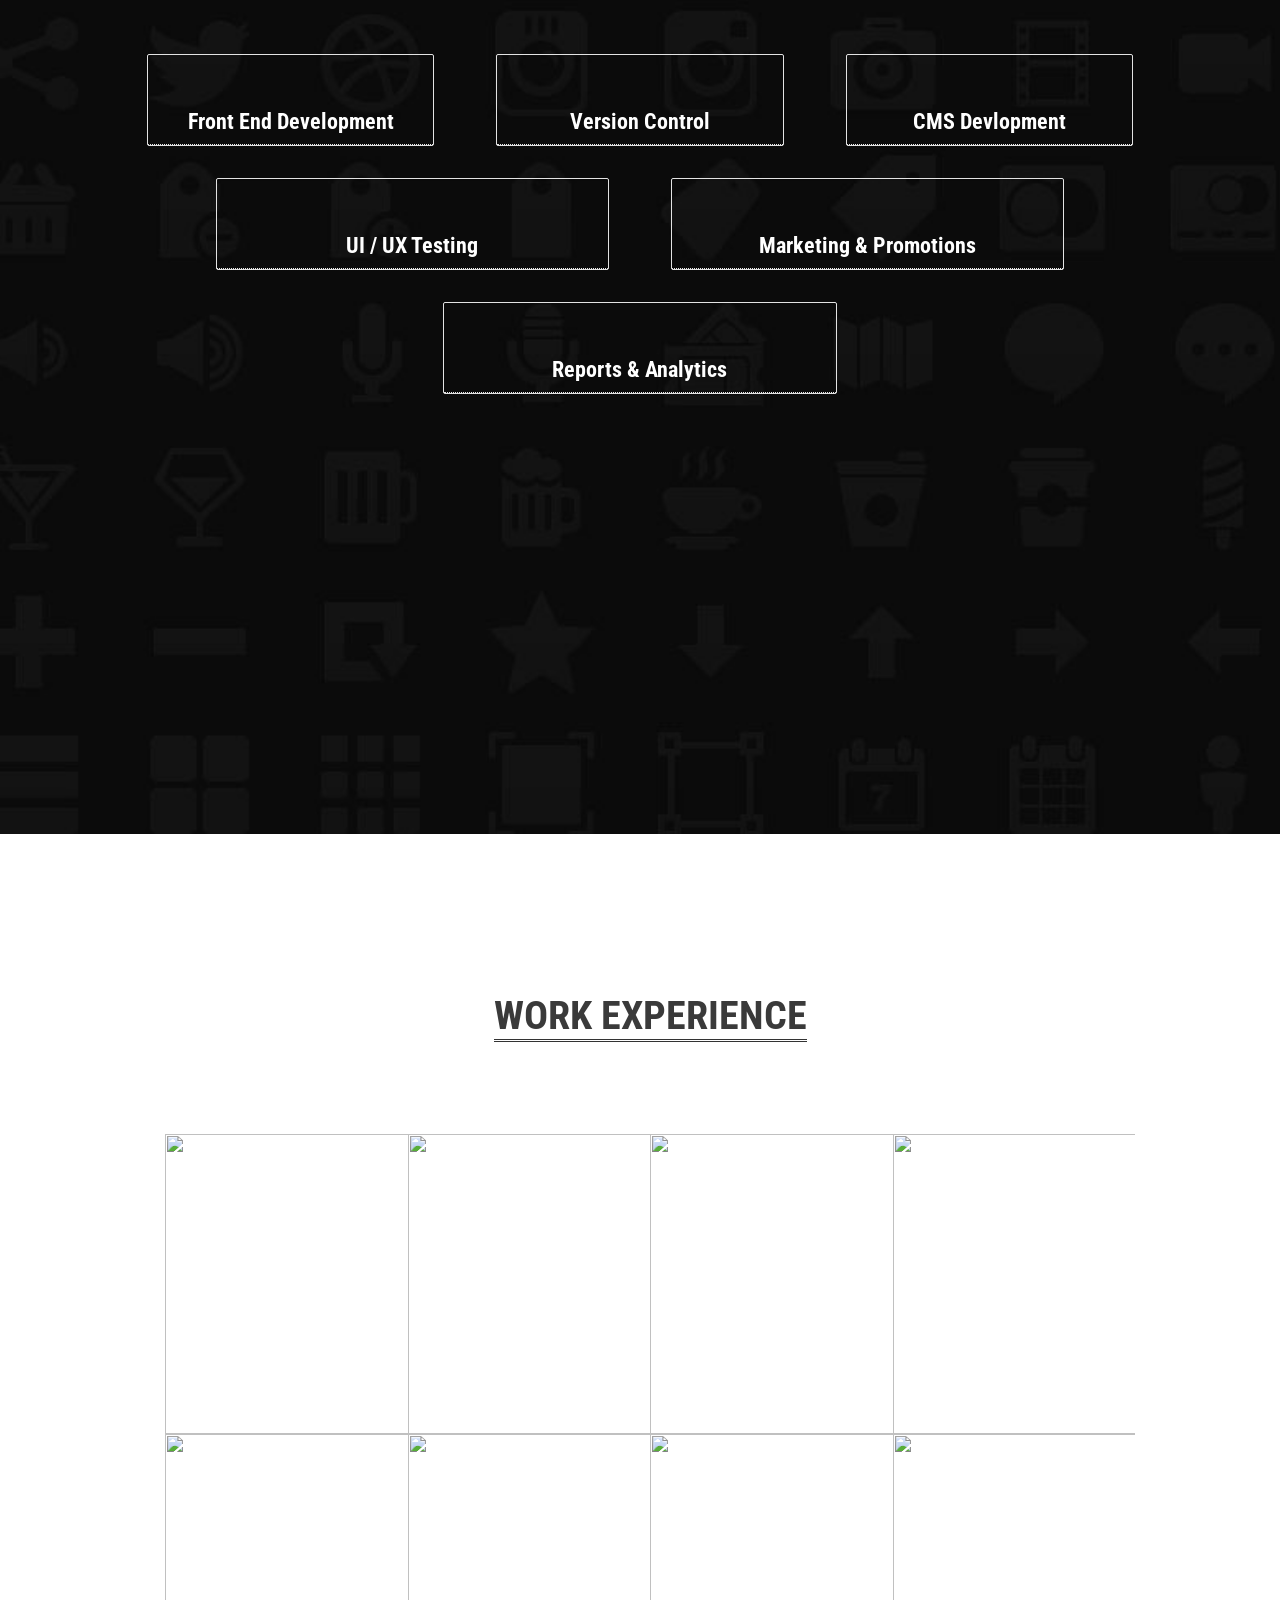
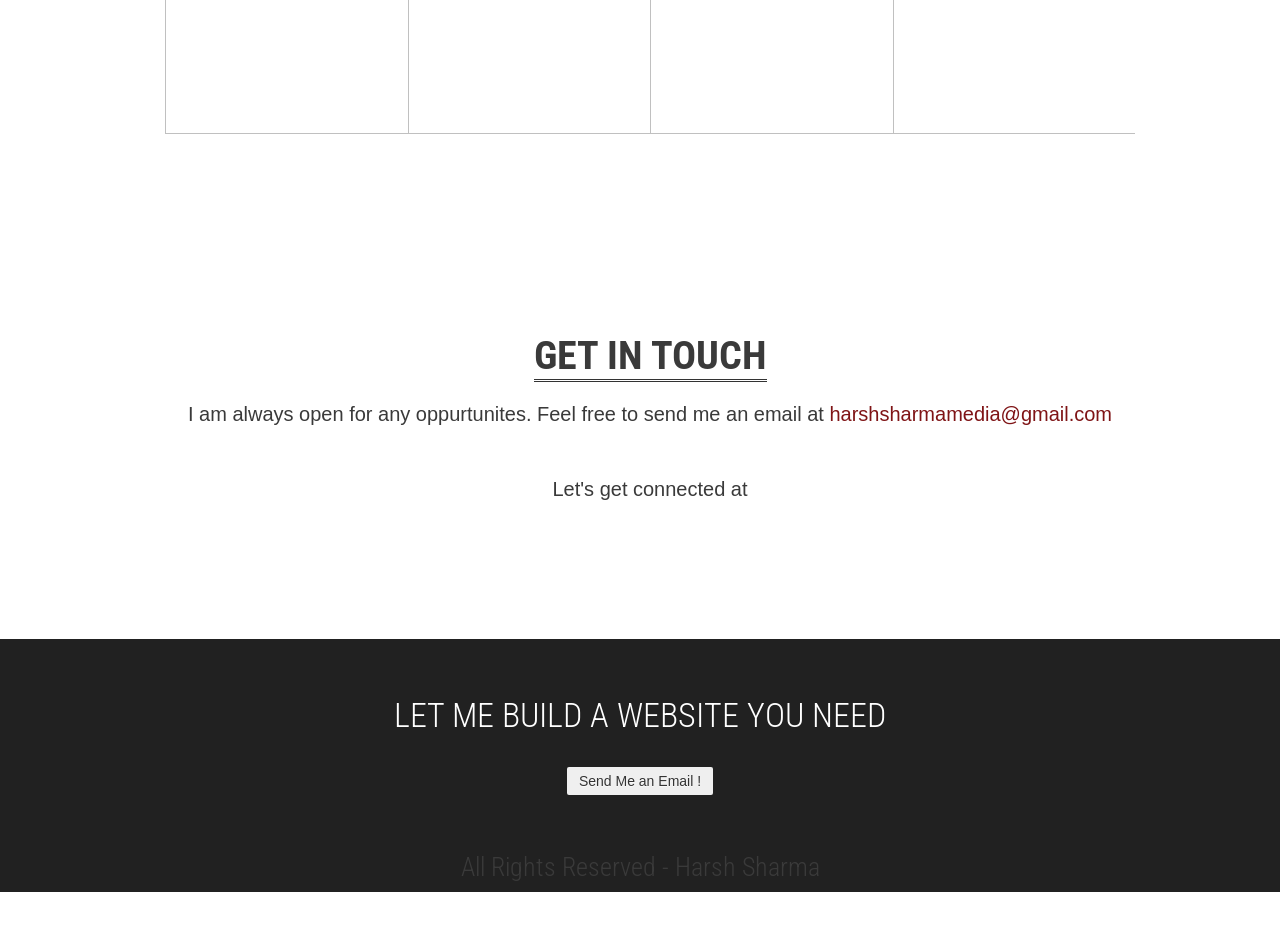
==== commit 0675d0a7: "Updated Col-lg issue on Skills section (made it as a chart)" ====
--- a/index.html
+++ b/index.html
@@ -95,7 +95,7 @@
                                 I live in Ottawa, ON. I love chai tea latte's, I have a dog named from movie Lion King (you know what it is) , my favorite number is 22/7, I like to workout, My happiness is my calmness, I knew what I wanted to do at the age of 12, my favorite food is Brassica oleracea var. italica and I love camping.
                                 <br>
                                 <br>
-                                <a href="/Harsh-Sharma_Resume.pdf " target="_blank" class="btn btn-dark p-3"><a href="/Harsh-Sharma_Resume.pdf " target="_blank">View My Resume</a>
+                                <a href="/Harsh-Sharma_Resume.pdf " target="_blank" class="btn btn-dark p-3">View My Resume</a>
                                 </a>
                             </p>
                         </div>
@@ -121,8 +121,10 @@
                     </div>
                 </div>
             </div>
+
+
             <div class="row justify-content-center">
-                <div class="wrapper-box col-lg-4  col-sm-5 col-4 m-3">
+                <div class="wrapper-box col-lg-3  col-sm-5 col-4 m-3">
                     <div class="box">
                         <div class="halftop">
                             <br>
@@ -134,7 +136,7 @@
 
                     </div>
                 </div>
-                <div class="wrapper-box col-lg-4 col-sm-5 col-4 m-3">
+                <div class="wrapper-box col-lg-3 col-sm-5 col-4 m-3">
                     <div class="box">
                         <div class="halftop">
                             <br>
@@ -146,7 +148,7 @@
 
                     </div>
                 </div>
-                <div class="wrapper-box col-lg-4  col-sm-5 col-4 m-3">
+                <div class="wrapper-box col-lg-3  col-sm-5 col-4 m-3">
                     <div class="box">
                         <div class="halftop">
                             <br>
@@ -198,7 +200,7 @@
 
 
 
-            </div>
+
         </div>
     </section>
     <!-- end section services -->
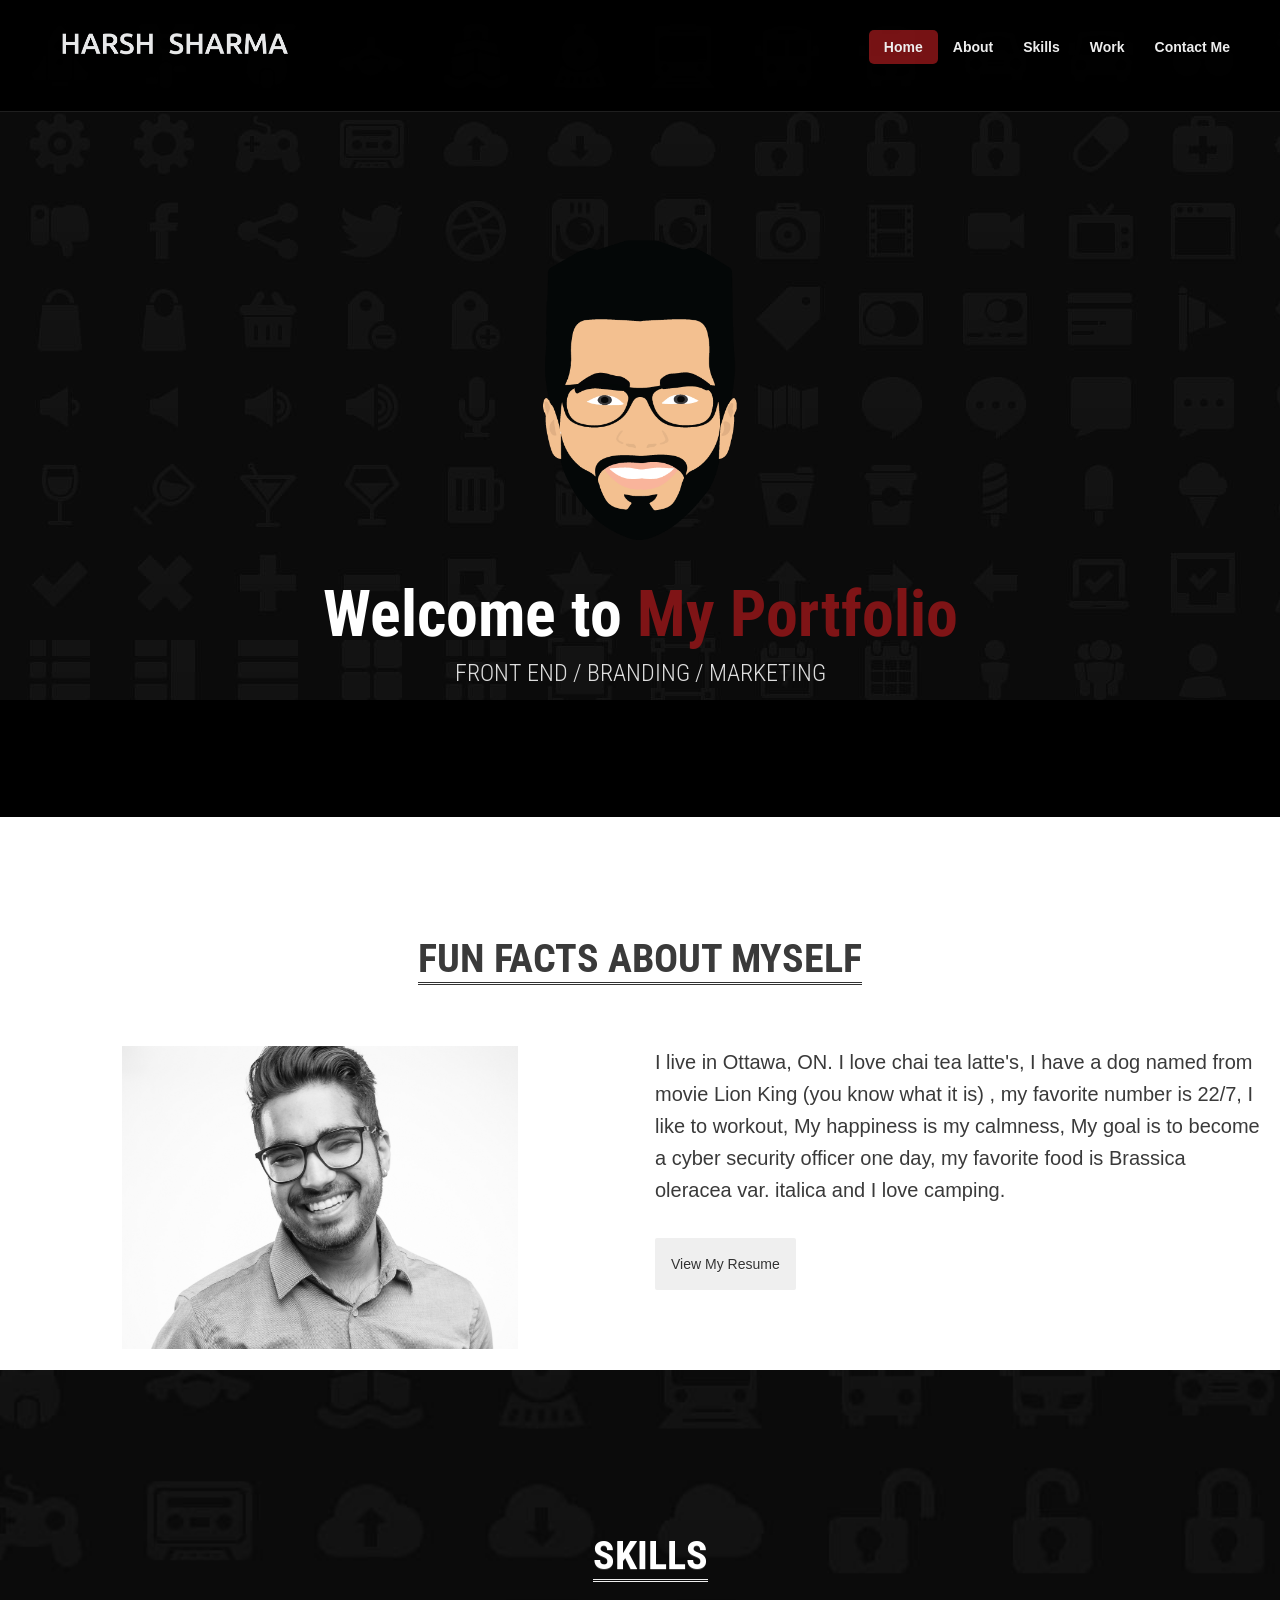
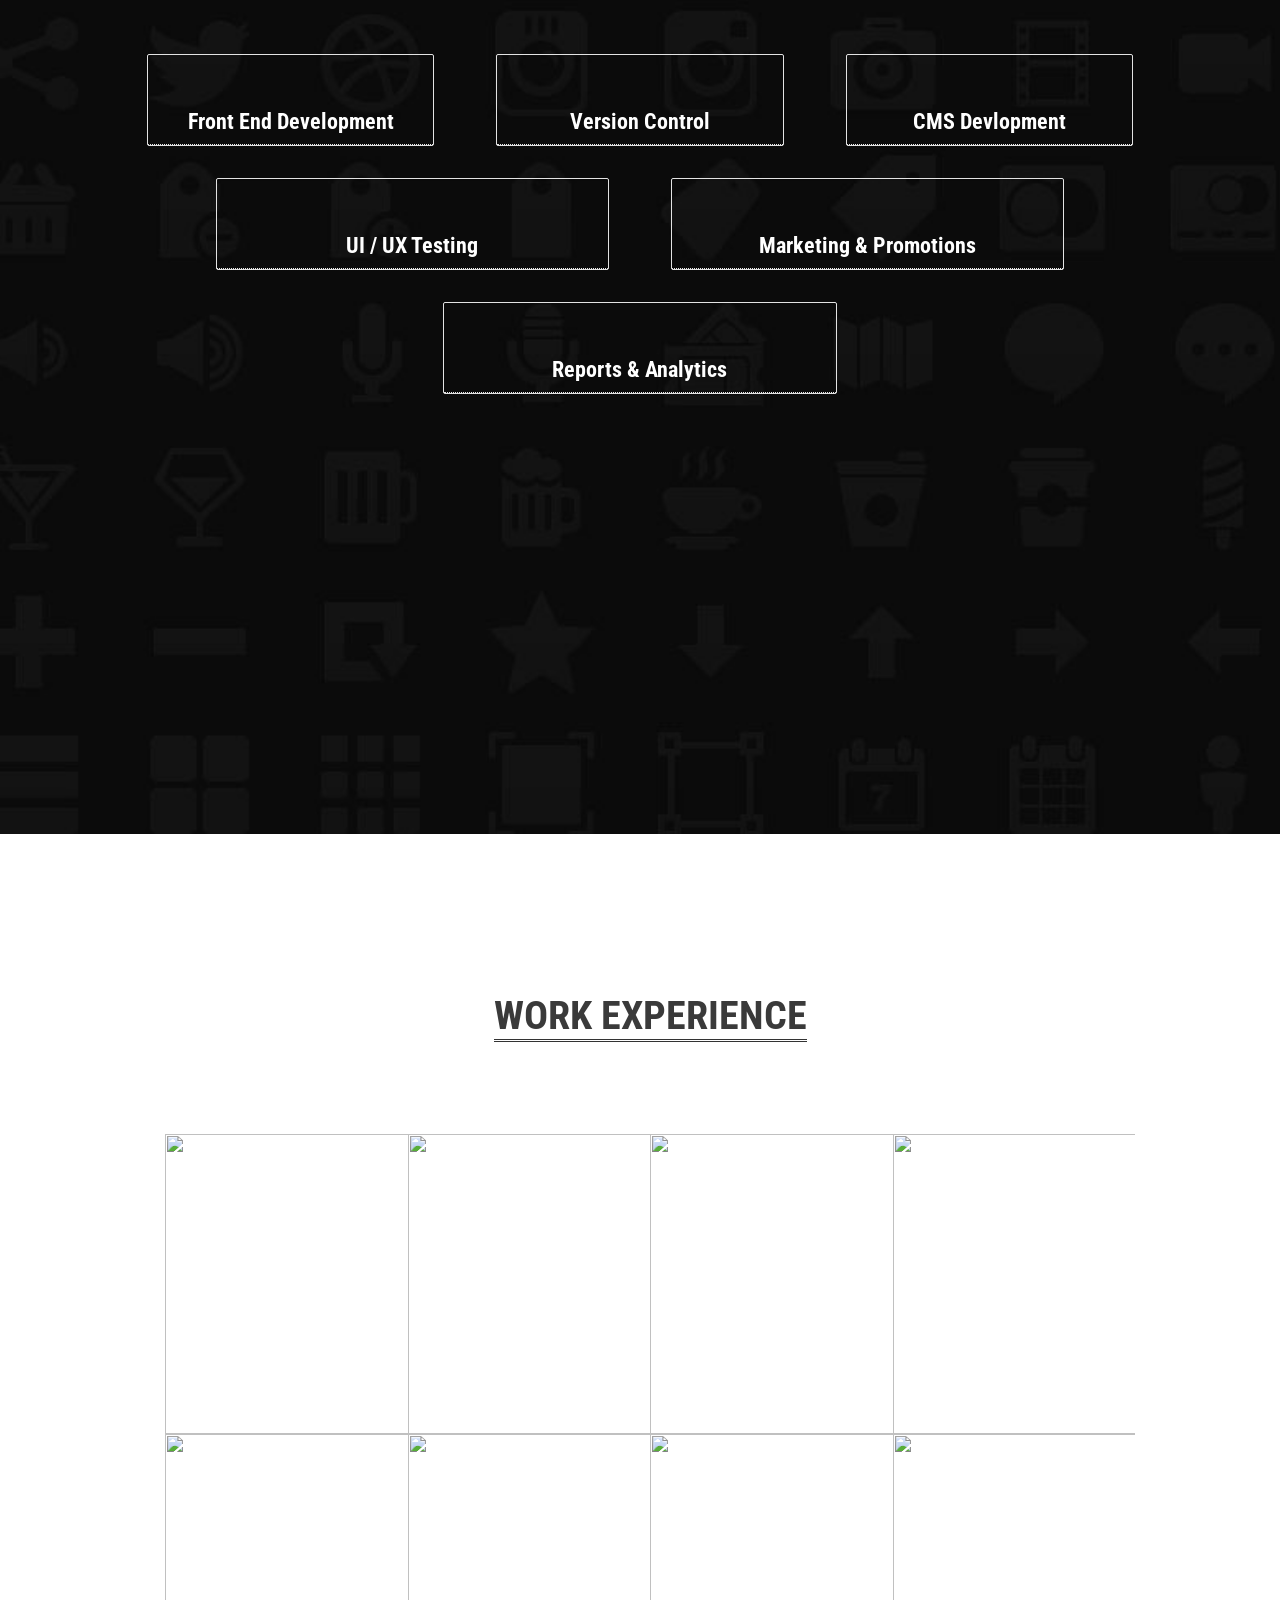
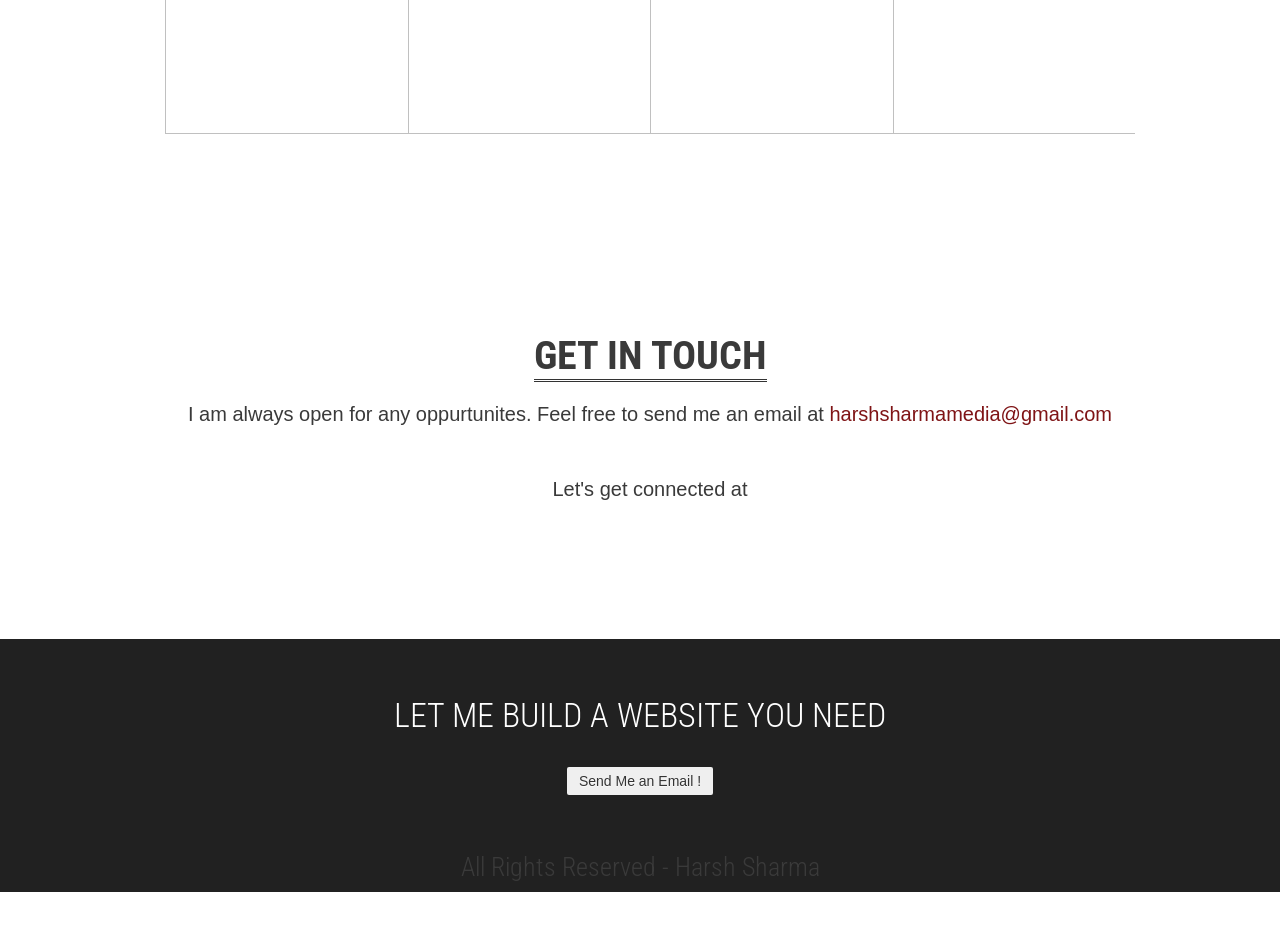
==== commit 83b76bb1: "changed about me section" ====
--- a/index.html
+++ b/index.html
@@ -92,7 +92,7 @@
                         <img src="/assets/img/face-shot.jpg" class="col-lg-4 col-md-6 col-8 mb-4" alt="">
                         <div class="col-md-6 col-12 float-right">
                             <p class="text-left">
-                                I live in Ottawa, ON. I love chai tea latte's, I have a dog named from movie Lion King (you know what it is) , my favorite number is 22/7, I like to workout, My happiness is my calmness, I knew what I wanted to do at the age of 12, my favorite food is Brassica oleracea var. italica and I love camping.
+                                I live in Ottawa, ON. I love chai tea latte's, I have a dog named from movie Lion King (you know what it is) , my favorite number is 22/7, I like to workout, My happiness is my calmness, My goal is to become a cyber security officer one day, my favorite food is Brassica oleracea var. italica and I love camping.
                                 <br>
                                 <br>
                                 <a href="/Harsh-Sharma_Resume.pdf " target="_blank" class="btn btn-dark p-3">View My Resume</a>
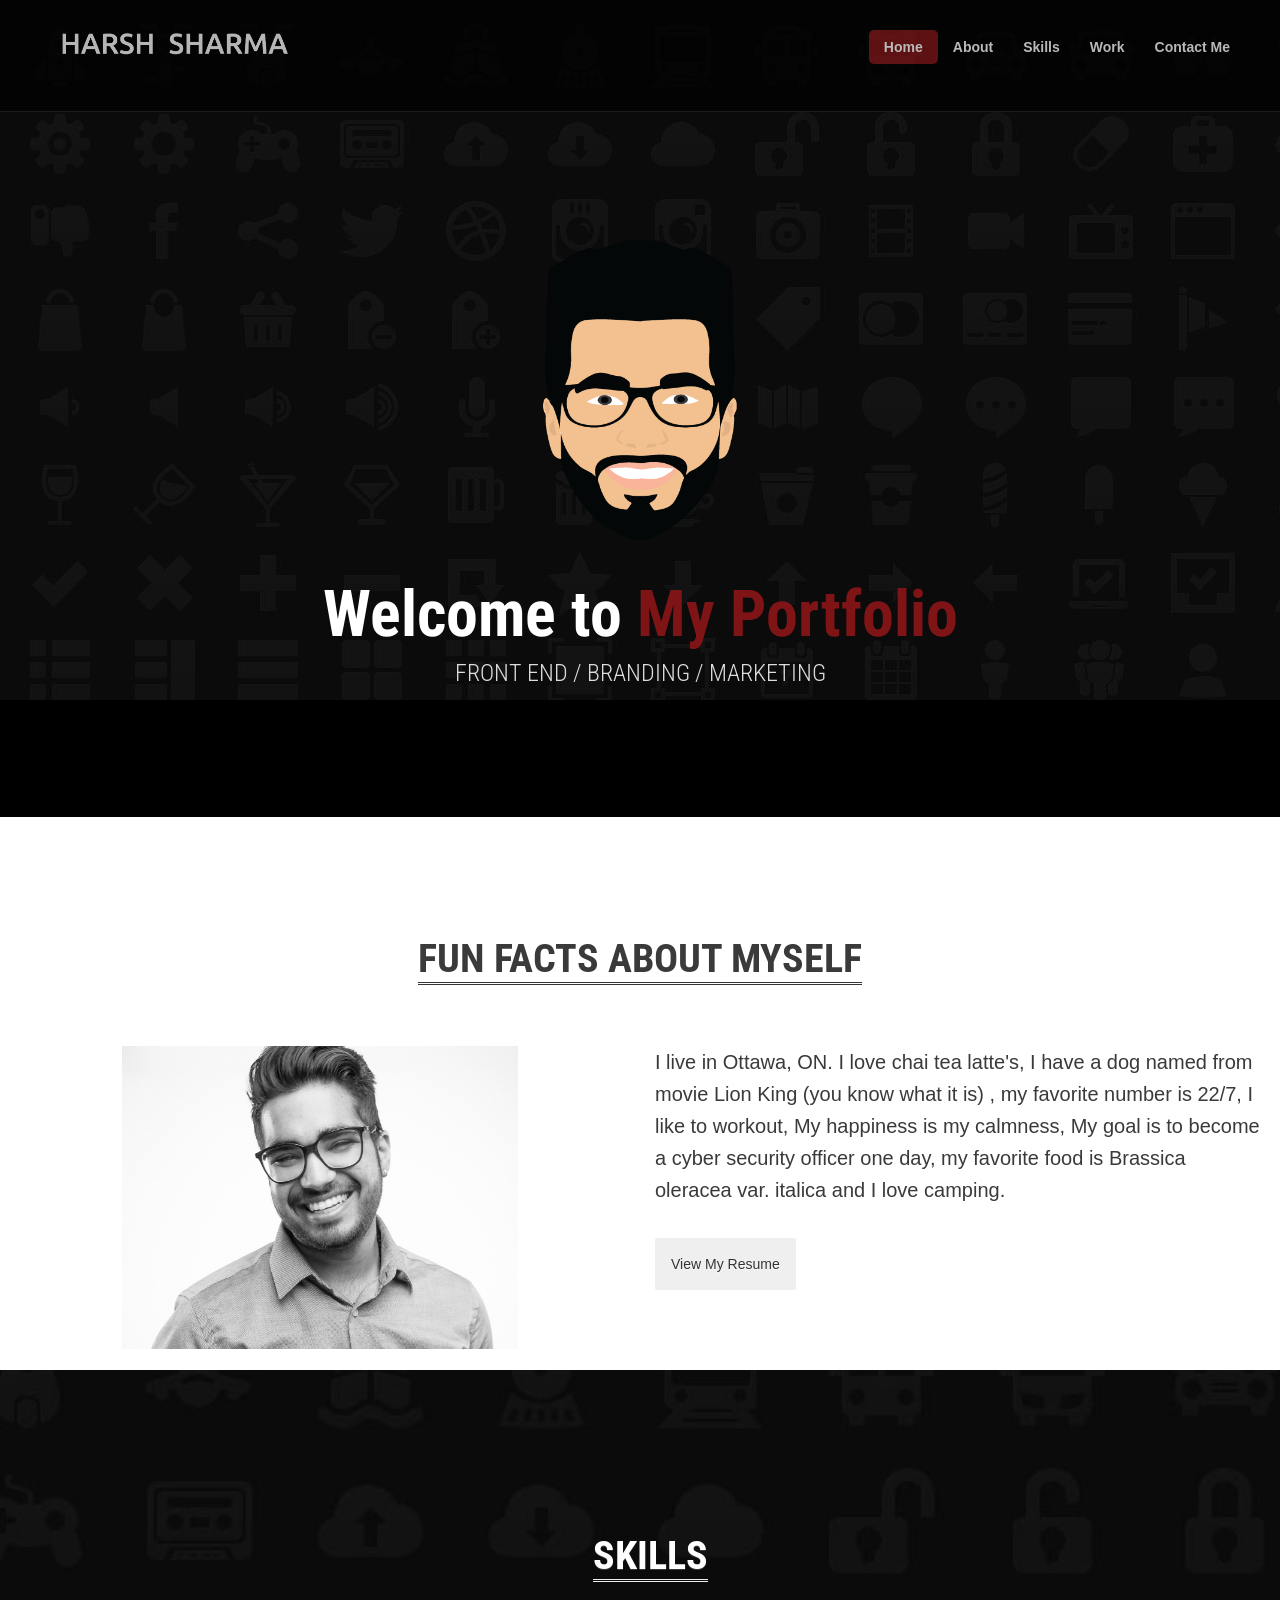
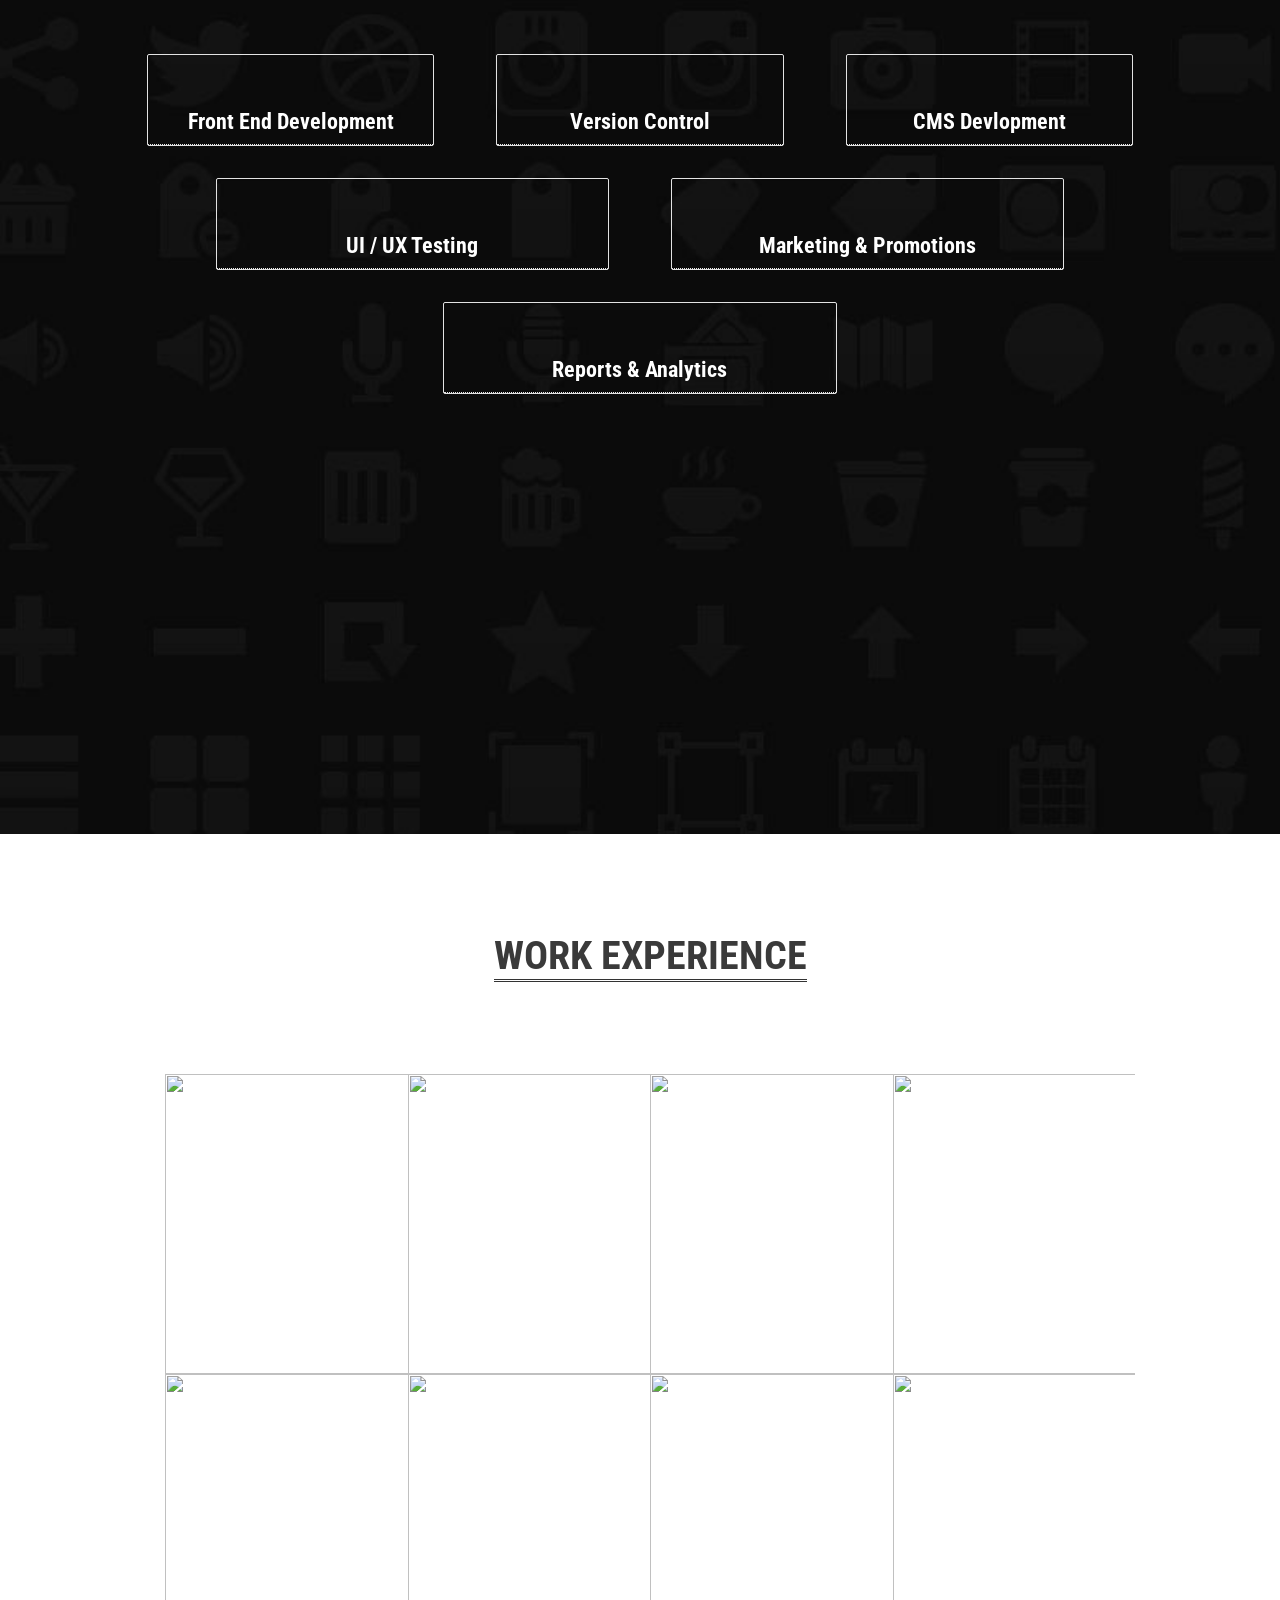
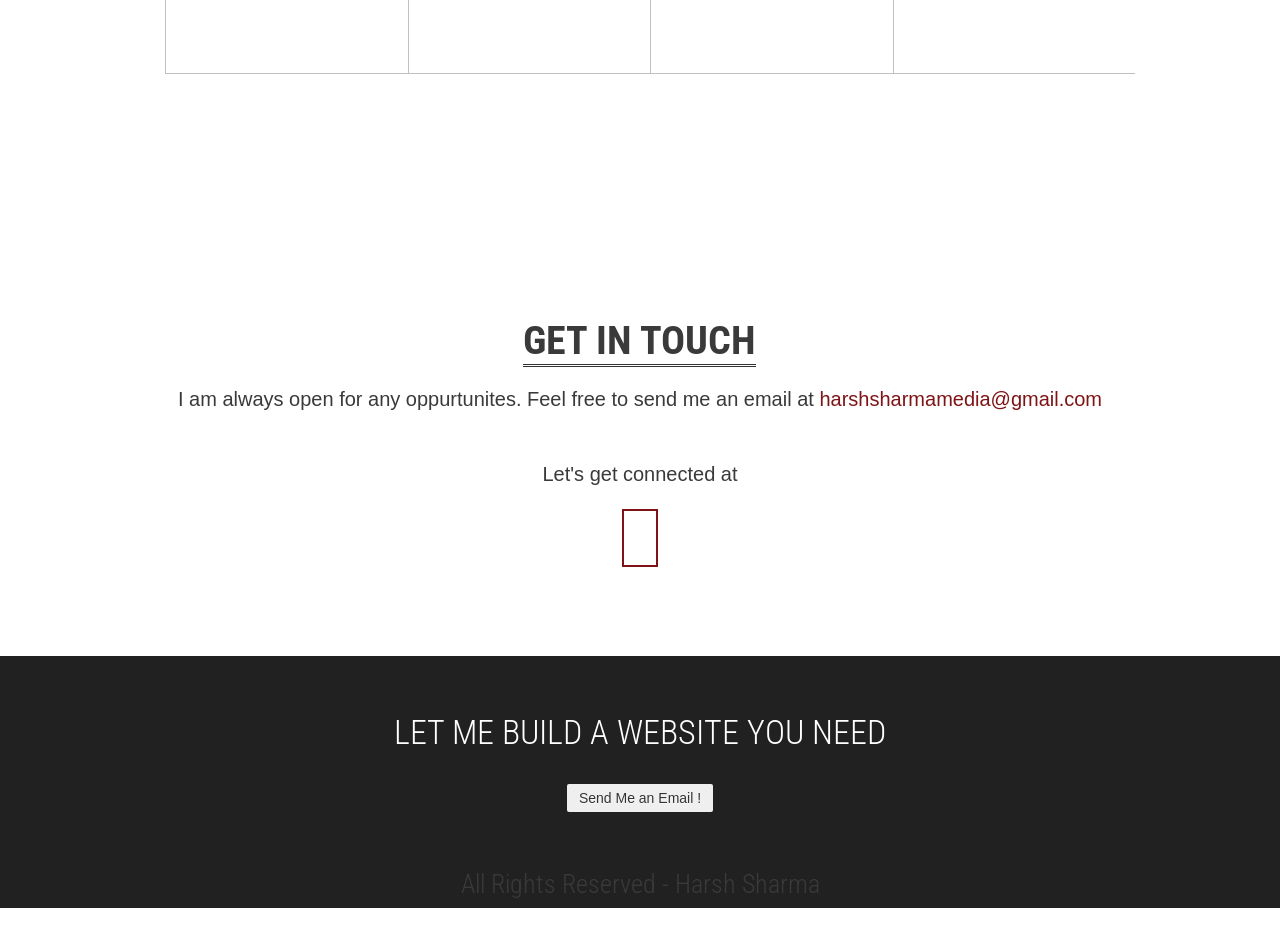
==== commit 91503cc2: "Finalized Updates" ====
--- a/index.html
+++ b/index.html
@@ -205,7 +205,7 @@
     </section>
     <!-- end section services -->
     <!-- section works -->
-    <section id="works" class="section" style="margin-top: -90px">
+    <section id="works" class="section" style="margin-top: -150px">
         <div class="p-0">
             <div class=" row justify-content-center">
                 <div class="span12  ">
@@ -319,8 +319,10 @@
     <!-- section contact -->
     <section id="contact" class="">
         <div class=" container-fluid">
+          <br>
+          <br>
             <div class="row m-0 justify-content-center">
-                <div class="span12">
+                <div class="">
                     <div class="heading">
                         <h3><span>Get in touch</span></h3>
                     </div>
@@ -332,7 +334,18 @@
                         <p>Let's get connected at
                             <br>
                             <br>
-                            <a href="https://www.linkedin.com/in/harshsharmamedia"><i class="fab fa-linkedin-in fa-2x"></i></a>
+                            <a href="https://ca.linkedin.com/in/harshsharmamedia"><i class="fab fa-linkedin-in fa-2x p-3 linkedin" style="border:2px solid #7f1416"></i></a>
+                            <style media="screen" type="text/css">
+                              .linkedin {
+                                border:2px solid #7f1416;
+                                transition: .5s;
+                              }
+                              .linkedin:hover {
+                                color: #f7f7f7;
+                                background-color: #7f1416;
+                                transition: .5s;
+                              }
+                            </style>
                         </p><br>
 
                     </div>
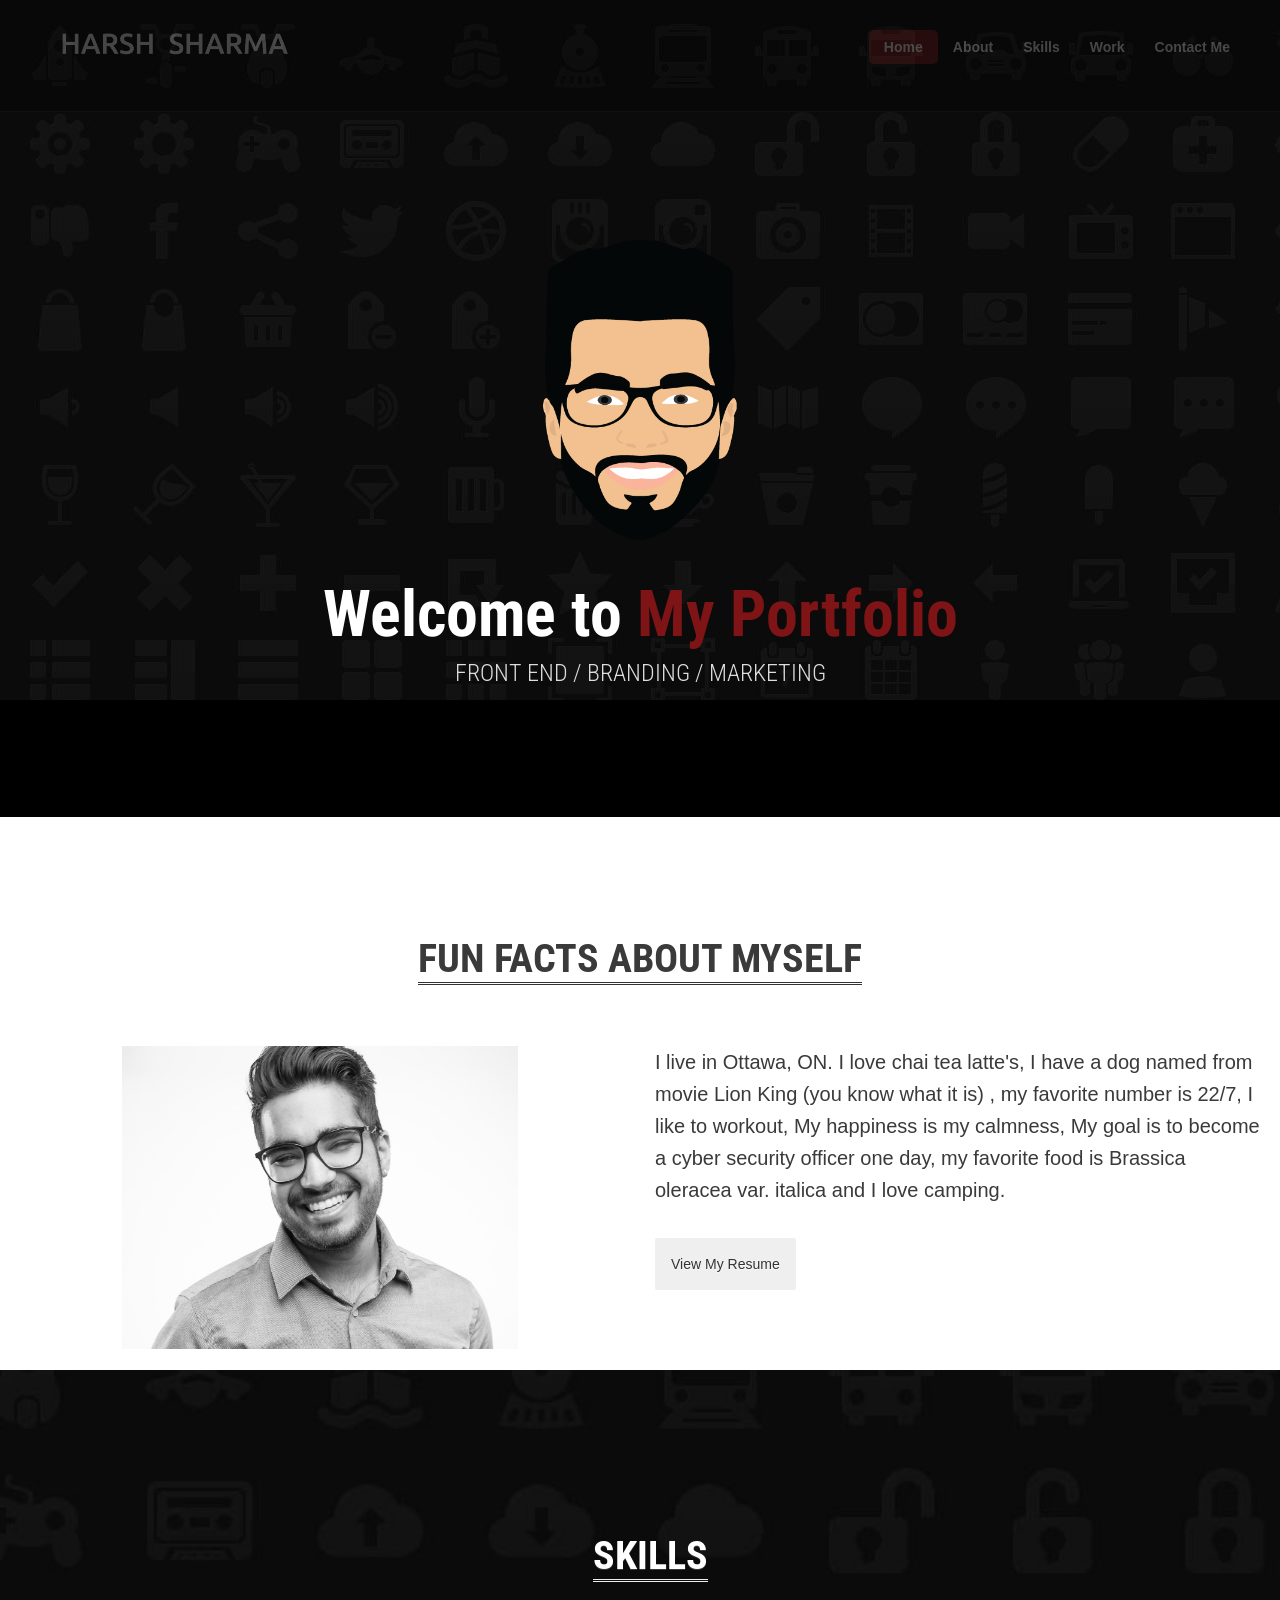
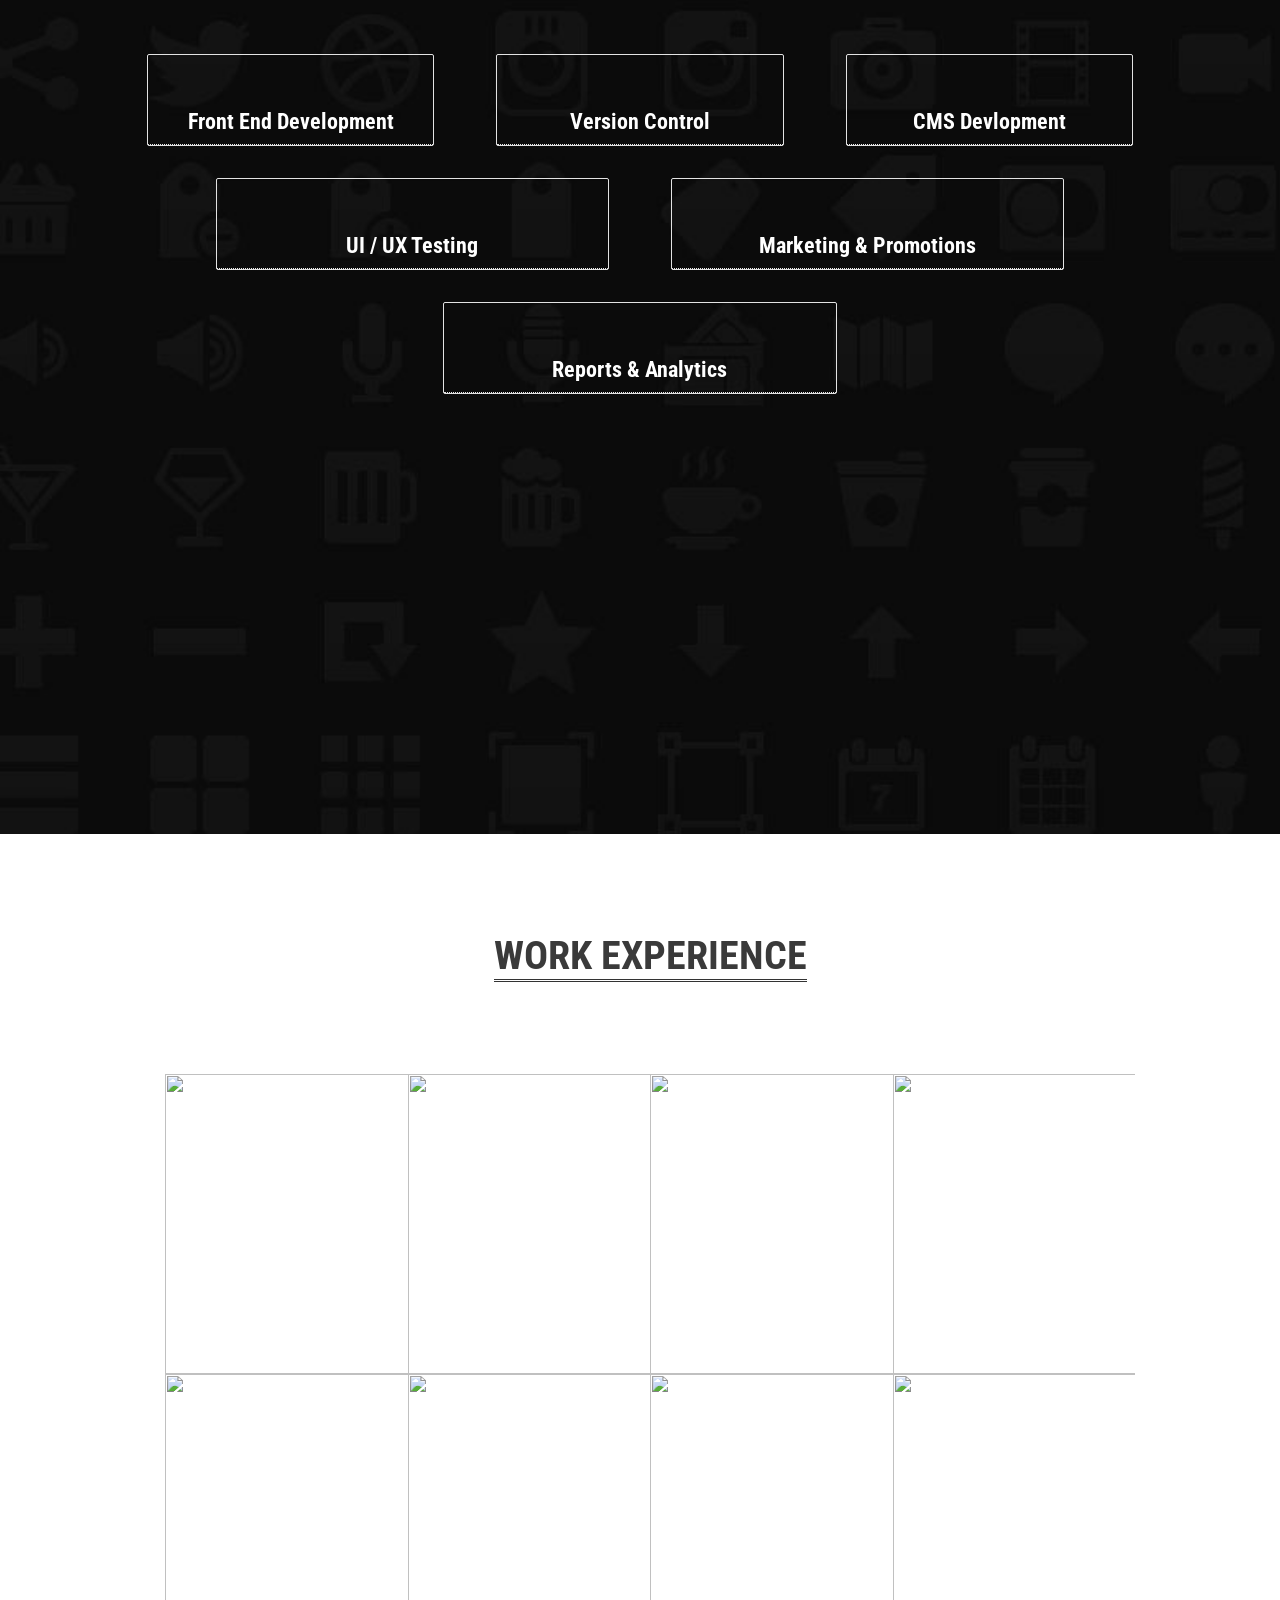
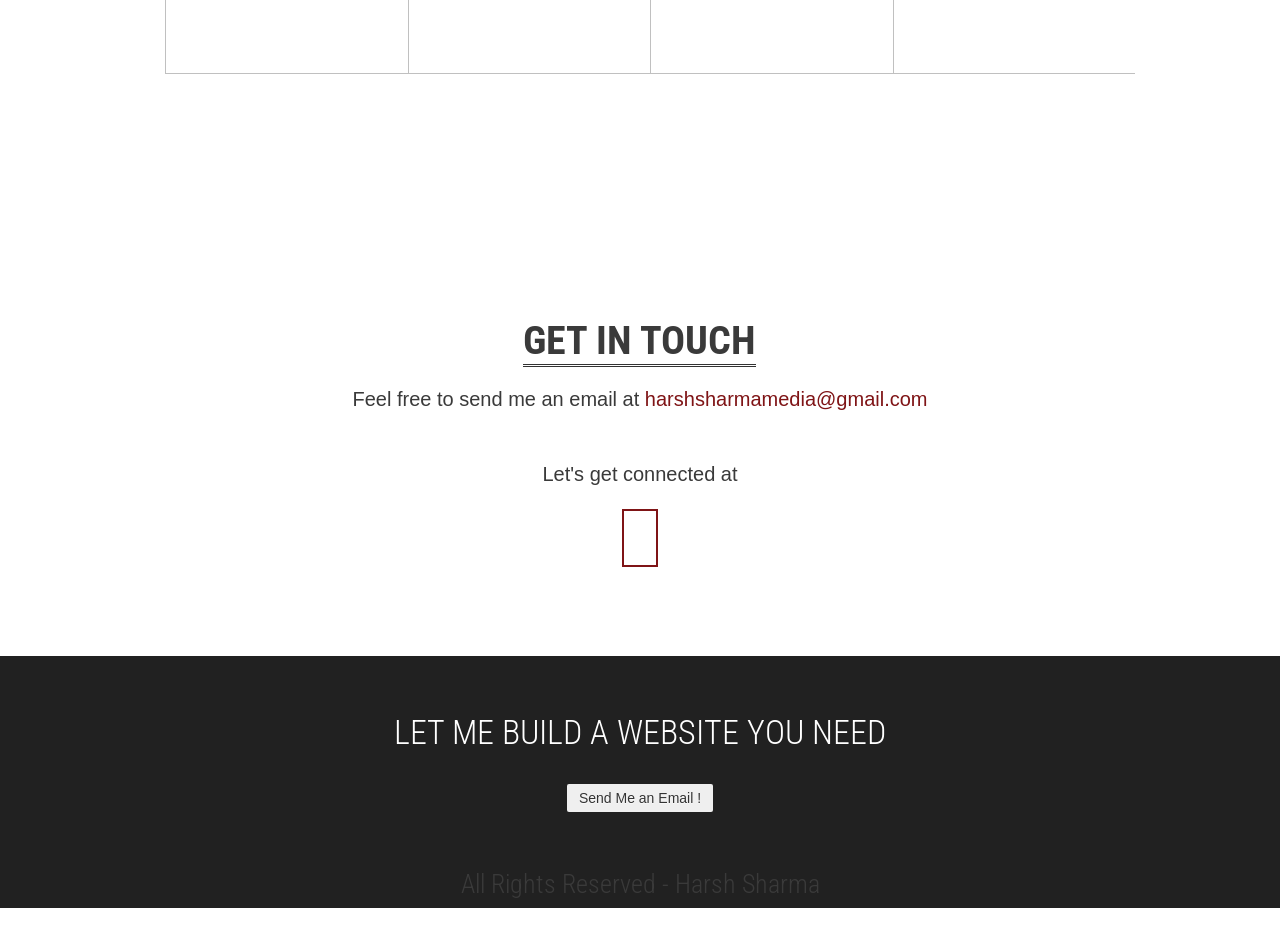
==== commit bcaedcab: "Update index.html" ====
--- a/index.html
+++ b/index.html
@@ -328,7 +328,7 @@
                     </div>
                     <div class="sub-heading ">
                         <p>
-                            I am always open for any oppurtunites. Feel free to send me an email at <a href="mailto:harshsharmamedia@gmail.com">harshsharmamedia@gmail.com</a>
+                            Feel free to send me an email at <a href="mailto:harshsharmamedia@gmail.com">harshsharmamedia@gmail.com</a>
                         </p>
                         <br>
                         <p>Let's get connected at
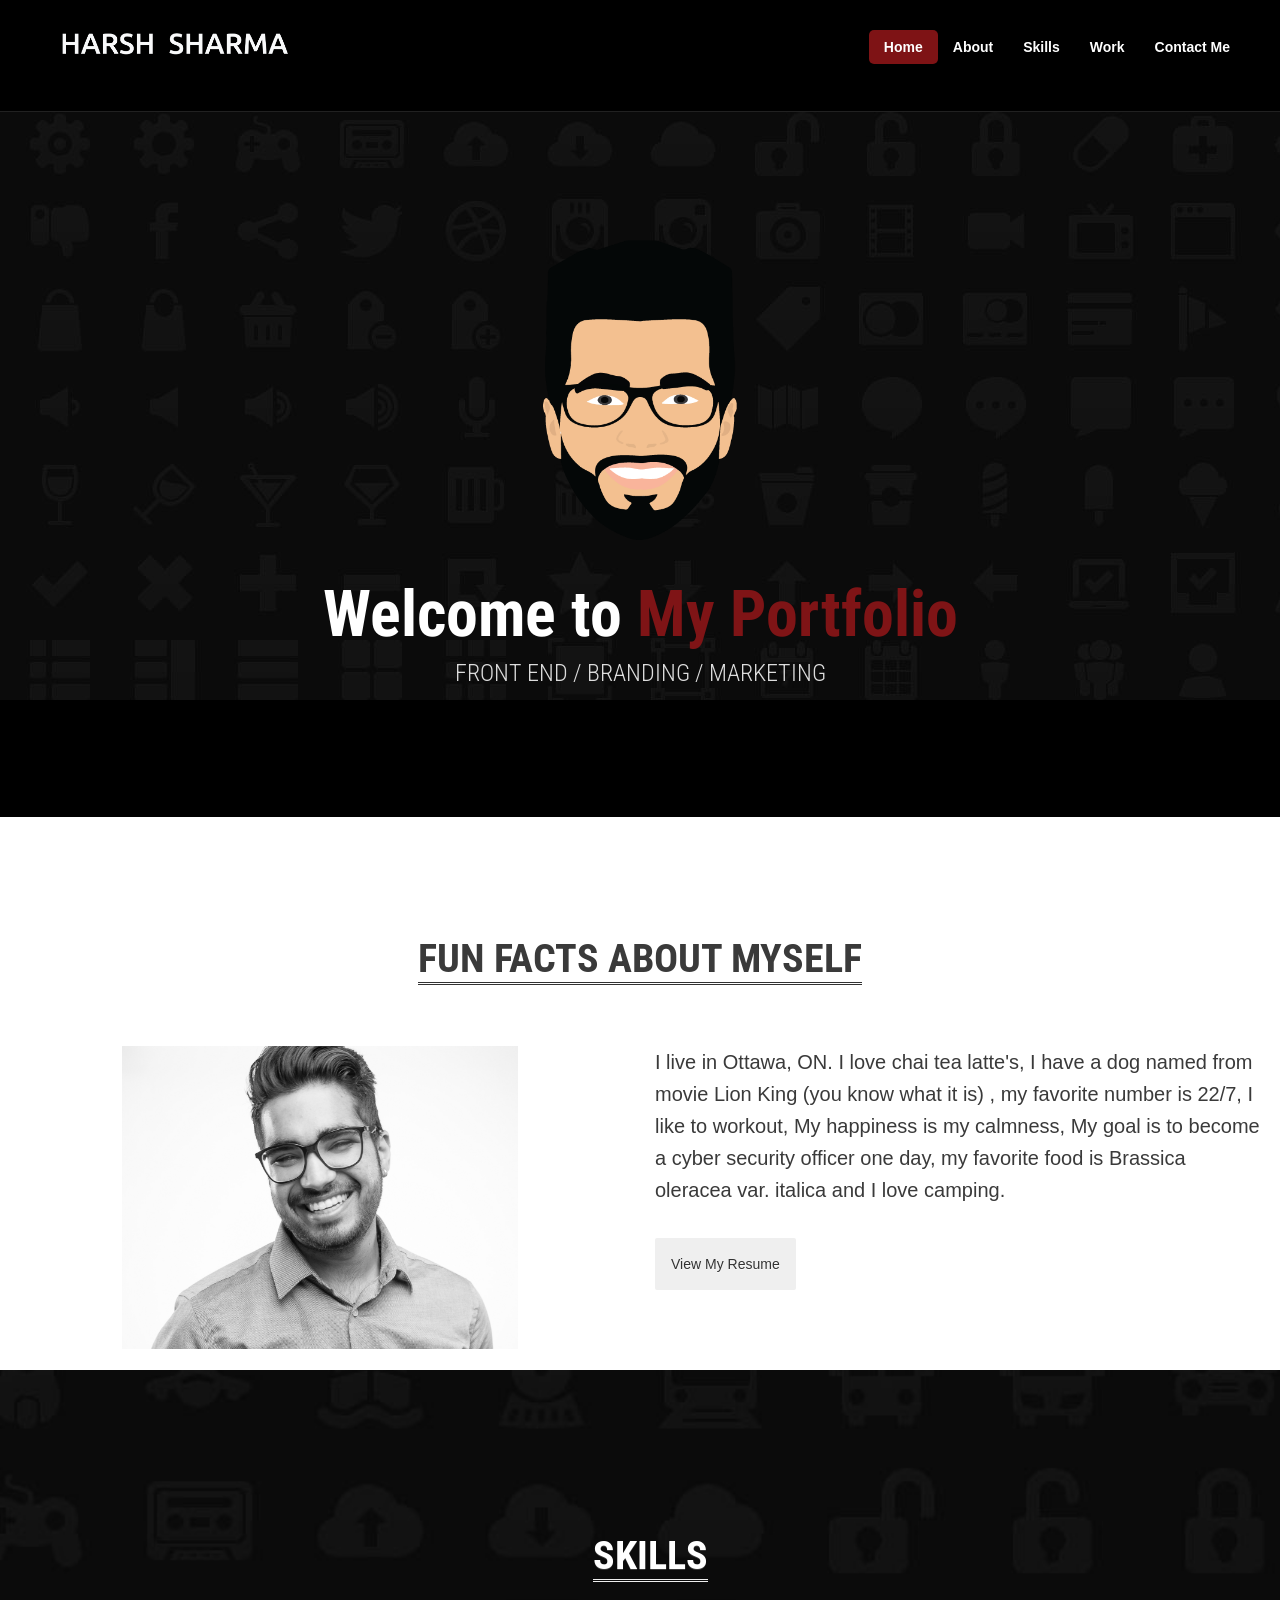
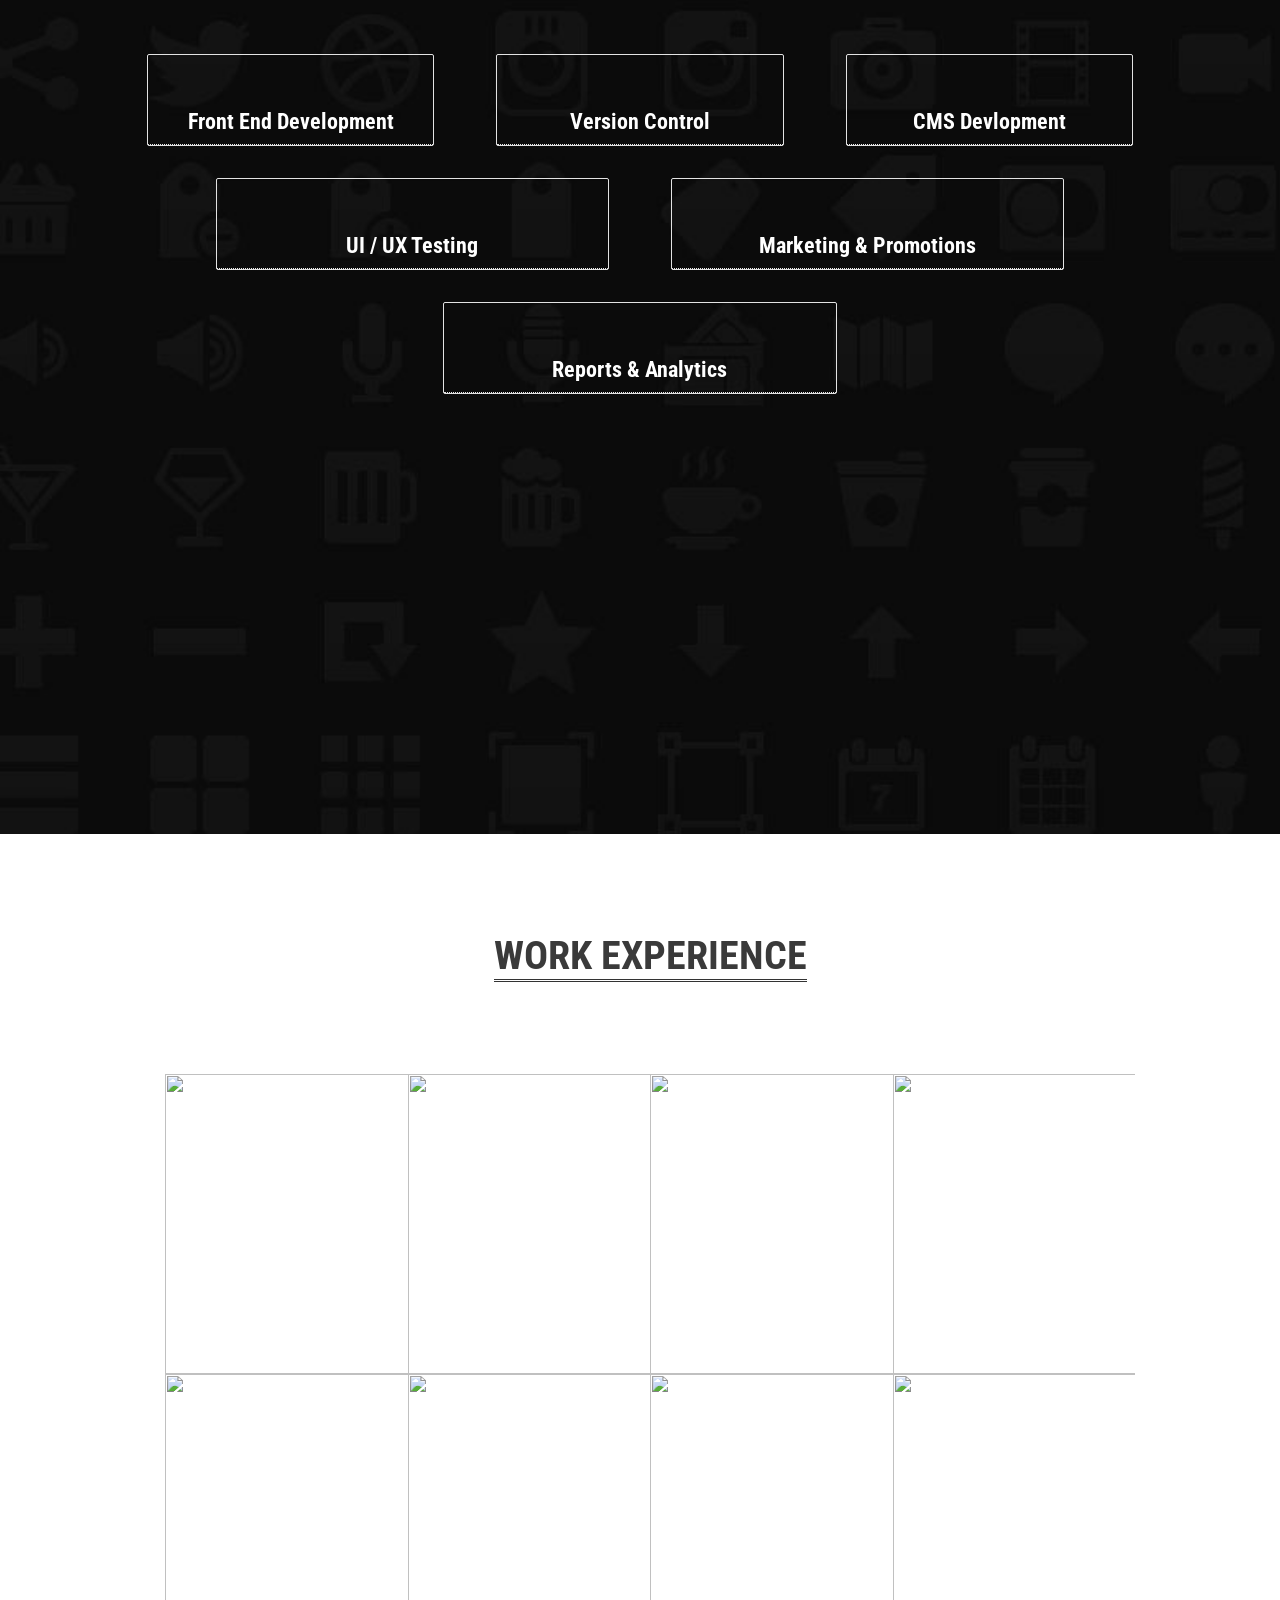
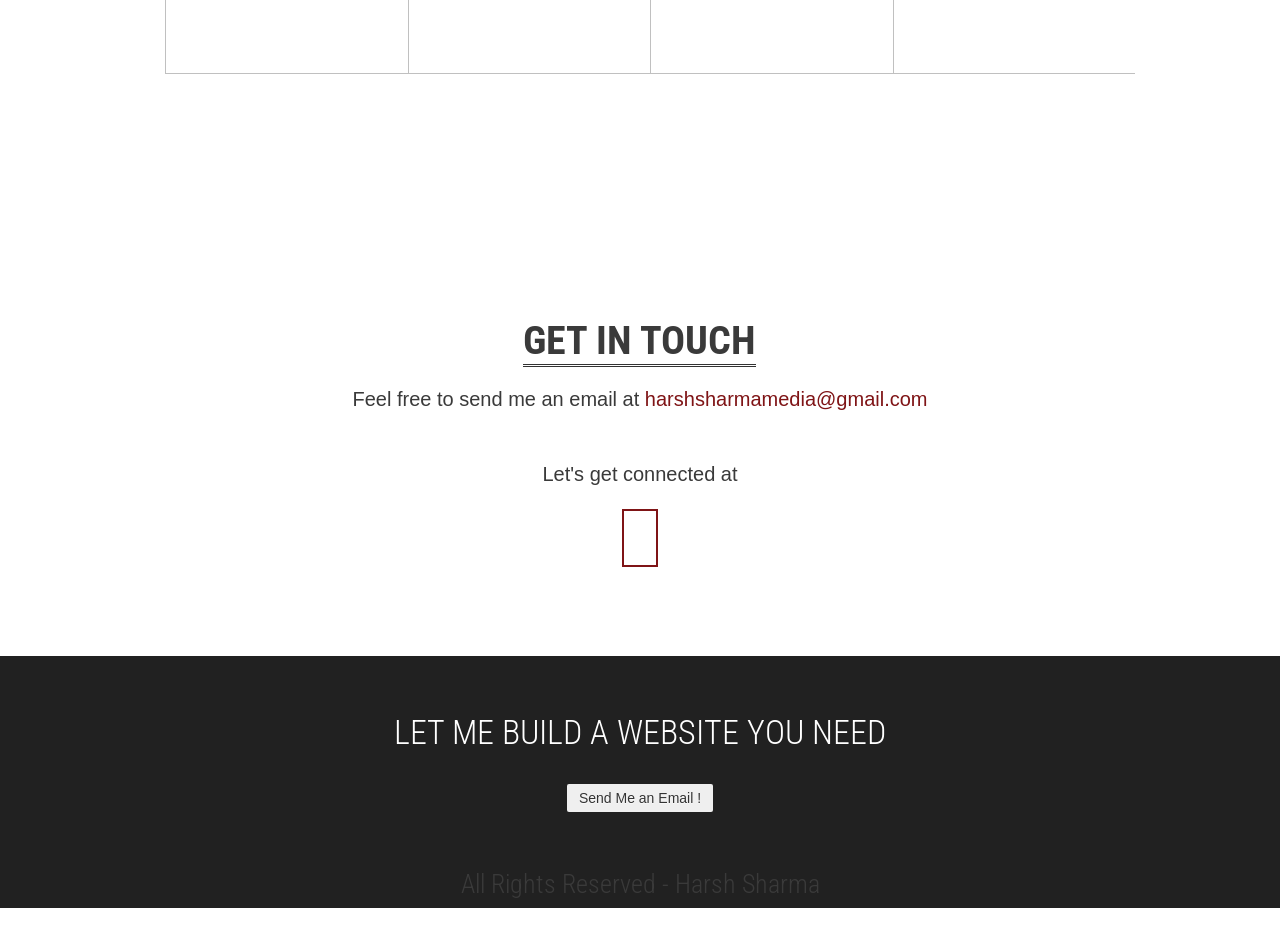
==== commit 30236d2d: "Update index.html" ====
--- a/index.html
+++ b/index.html
@@ -216,7 +216,7 @@
                     </div>
                     <div class="row p-0 mt-5 pt-5">
                         <div class="card-container col-lg-3 col-md-4 col-6 float-left m-0">
-                            <img class="" src="https://images.unsplash.com/photo-1522708323590-d24dbb6b0267?ixlib=rb-1.2.1&ixid=eyJhcHBfaWQiOjEyMDd9&auto=format&fit=crop&w=1950&q=80" alt="" />
+                            <img style="object-fit: cover !important;" class="" src="https://images.unsplash.com/photo-1522708323590-d24dbb6b0267?ixlib=rb-1.2.1&ixid=eyJhcHBfaWQiOjEyMDd9&auto=format&fit=crop&w=1950&q=80" alt="" />
                             <p class="title">Richcraft Homes</p>
 
                             <div class="overlay"></div>
@@ -229,7 +229,7 @@
                             </div>
                         </div>
                         <div class="card-container col-lg-3 col-md-4 col-6 float-left  m-0">
-                            <img src="https://images.unsplash.com/photo-1542756171-71dfa54e897f?ixlib=rb-1.2.1&ixid=eyJhcHBfaWQiOjEyMDd9&auto=format&fit=crop&w=1664&q=80" alt="" />
+                            <img style="object-fit: cover !important;" src="https://images.unsplash.com/photo-1542756171-71dfa54e897f?ixlib=rb-1.2.1&ixid=eyJhcHBfaWQiOjEyMDd9&auto=format&fit=crop&w=1664&q=80" alt="" />
                             <p class="title">Richcraft Rentals</p>
                             <div class="overlay"></div>
                             <div class="button"><a href="https://richcraftrentals.com"> <i class="fas fa-link"></i> </a></div>
@@ -241,7 +241,7 @@
                         </div>
 
                         <div class="card-container col-lg-3 col-md-4 col-6 float-left m-0">
-                            <img src="https://images.unsplash.com/photo-1497366754035-f200968a6e72?ixlib=rb-1.2.1&ixid=eyJhcHBfaWQiOjEyMDd9&auto=format&fit=crop&w=1650&q=80" alt="" />
+                            <img  style="object-fit: cover !important;"src="https://images.unsplash.com/photo-1497366754035-f200968a6e72?ixlib=rb-1.2.1&ixid=eyJhcHBfaWQiOjEyMDd9&auto=format&fit=crop&w=1650&q=80" alt="" />
                             <p class="title">Richcraft Commercial</p>
                             <div class="overlay"></div>
                             <div class="button"><a href="https://www.richcraftproperties.com/"> <i class="fas fa-link"></i> </a></div>
@@ -254,7 +254,7 @@
                             </div>
                         </div>
                         <div class="card-container col-lg-3 col-md-4 col-6 float-left m-0">
-                            <img src="https://images.unsplash.com/photo-1532508583690-538a1436f423?ixlib=rb-1.2.1&ixid=eyJhcHBfaWQiOjEyMDd9&auto=format&fit=crop&w=1652&q=80" alt="" />
+                            <img style="object-fit: cover !important;" src="https://images.unsplash.com/photo-1532508583690-538a1436f423?ixlib=rb-1.2.1&ixid=eyJhcHBfaWQiOjEyMDd9&auto=format&fit=crop&w=1652&q=80" alt="" />
                             <p class="title">Gatineau Golf Club</p>
                             <div class="overlay"></div>
                             <div class="button"><a href="https://www.gatineaugolf.com/eng/"> <i class="fas fa-link"></i> </a></div>
@@ -264,7 +264,7 @@
                             </div>
                         </div>
                         <div class="card-container col-lg-3 col-md-4 col-6 float-left m-0">
-                            <img src="https://images.unsplash.com/photo-1516321497487-e288fb19713f?ixlib=rb-1.2.1&ixid=eyJhcHBfaWQiOjEyMDd9&auto=format&fit=crop&w=1650&q=80" alt="" />
+                            <img style="object-fit: cover !important;" src="https://images.unsplash.com/photo-1516321497487-e288fb19713f?ixlib=rb-1.2.1&ixid=eyJhcHBfaWQiOjEyMDd9&auto=format&fit=crop&w=1650&q=80" alt="" />
                             <p class="title">Algonquin College <br>LMS</p>
                             <div class="overlay"></div>
                             <div class="button"><a href="https://algonquincollege.com/brightspace"> <i class="fas fa-link"></i> </a></div>
@@ -276,7 +276,7 @@
                             </div>
                         </div>
                         <div class="card-container col-lg-3 col-md-4 col-6 float-left m-0">
-                            <img src="https://images.unsplash.com/photo-1556761175-4b46a572b786?ixlib=rb-1.2.1&ixid=eyJhcHBfaWQiOjEyMDd9&auto=format&fit=crop&w=1567&q=80" alt="" />
+                            <img style="object-fit: cover !important;" src="https://images.unsplash.com/photo-1556761175-4b46a572b786?ixlib=rb-1.2.1&ixid=eyJhcHBfaWQiOjEyMDd9&auto=format&fit=crop&w=1567&q=80" alt="" />
                             <p class="title">Algonquin College <br>EES</p>
                             <div class="overlay"></div>
                             <div class="button"><a href="https://algonquincollege.com/ees"> <i class="fas fa-link"></i> </a></div>
@@ -287,7 +287,7 @@
                             </div>
                         </div>
                         <div class="card-container col-lg-3 col-md-6 col-6 float-left m-0">
-                            <img src="https://images.unsplash.com/photo-1522202176988-66273c2fd55f?ixlib=rb-1.2.1&ixid=eyJhcHBfaWQiOjEyMDd9&auto=format&fit=crop&w=1651&q=80" alt="" />
+                            <img style="object-fit: cover !important;" src="https://images.unsplash.com/photo-1522202176988-66273c2fd55f?ixlib=rb-1.2.1&ixid=eyJhcHBfaWQiOjEyMDd9&auto=format&fit=crop&w=1651&q=80" alt="" />
                             <p class="title">Algonquin College <br> Sustainability</p>
                             <div class="overlay"></div>
                             <div class="button"><a href="https://www.algonquincollege.com/sustainability-toolkit/"> <i class="fas fa-link"></i> </a></div>
@@ -297,7 +297,7 @@
                             </div>
                         </div>
                         <div class="card-container col-lg-3 col-md-6 col-6 float-left m-0">
-                            <img src="https://images.unsplash.com/photo-1461749280684-dccba630e2f6?ixlib=rb-1.2.1&ixid=eyJhcHBfaWQiOjEyMDd9&auto=format&fit=crop&w=1650&q=80" alt="" />
+                            <img style="object-fit: cover !important;" src="https://images.unsplash.com/photo-1461749280684-dccba630e2f6?ixlib=rb-1.2.1&ixid=eyJhcHBfaWQiOjEyMDd9&auto=format&fit=crop&w=1650&q=80" alt="" />
                             <p class="title">Pixel Art Maker</p>
                             <div class="overlay"></div>
                             <div class="button"><a href="https://github.com/harshsharmamedia/Udacity-pixel-art-maker"> <i class="fas fa-link"></i> </a></div>
